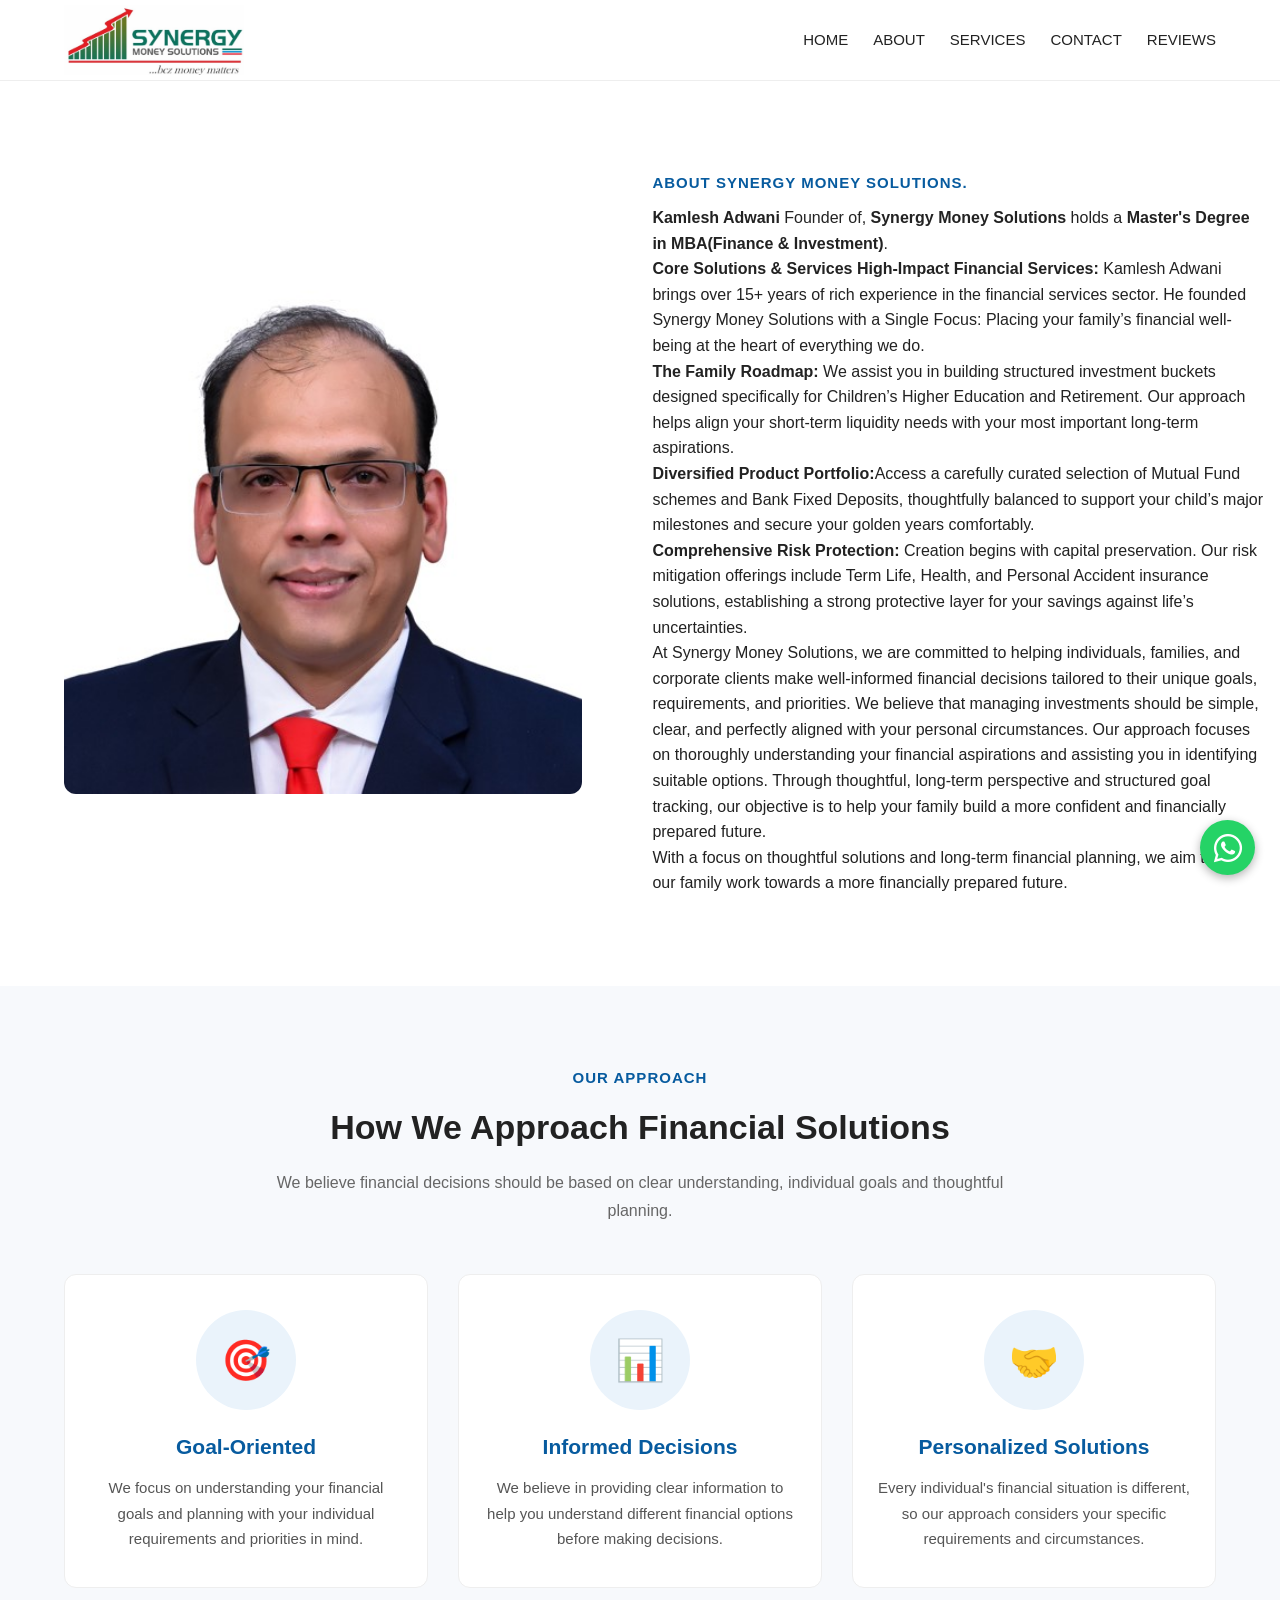
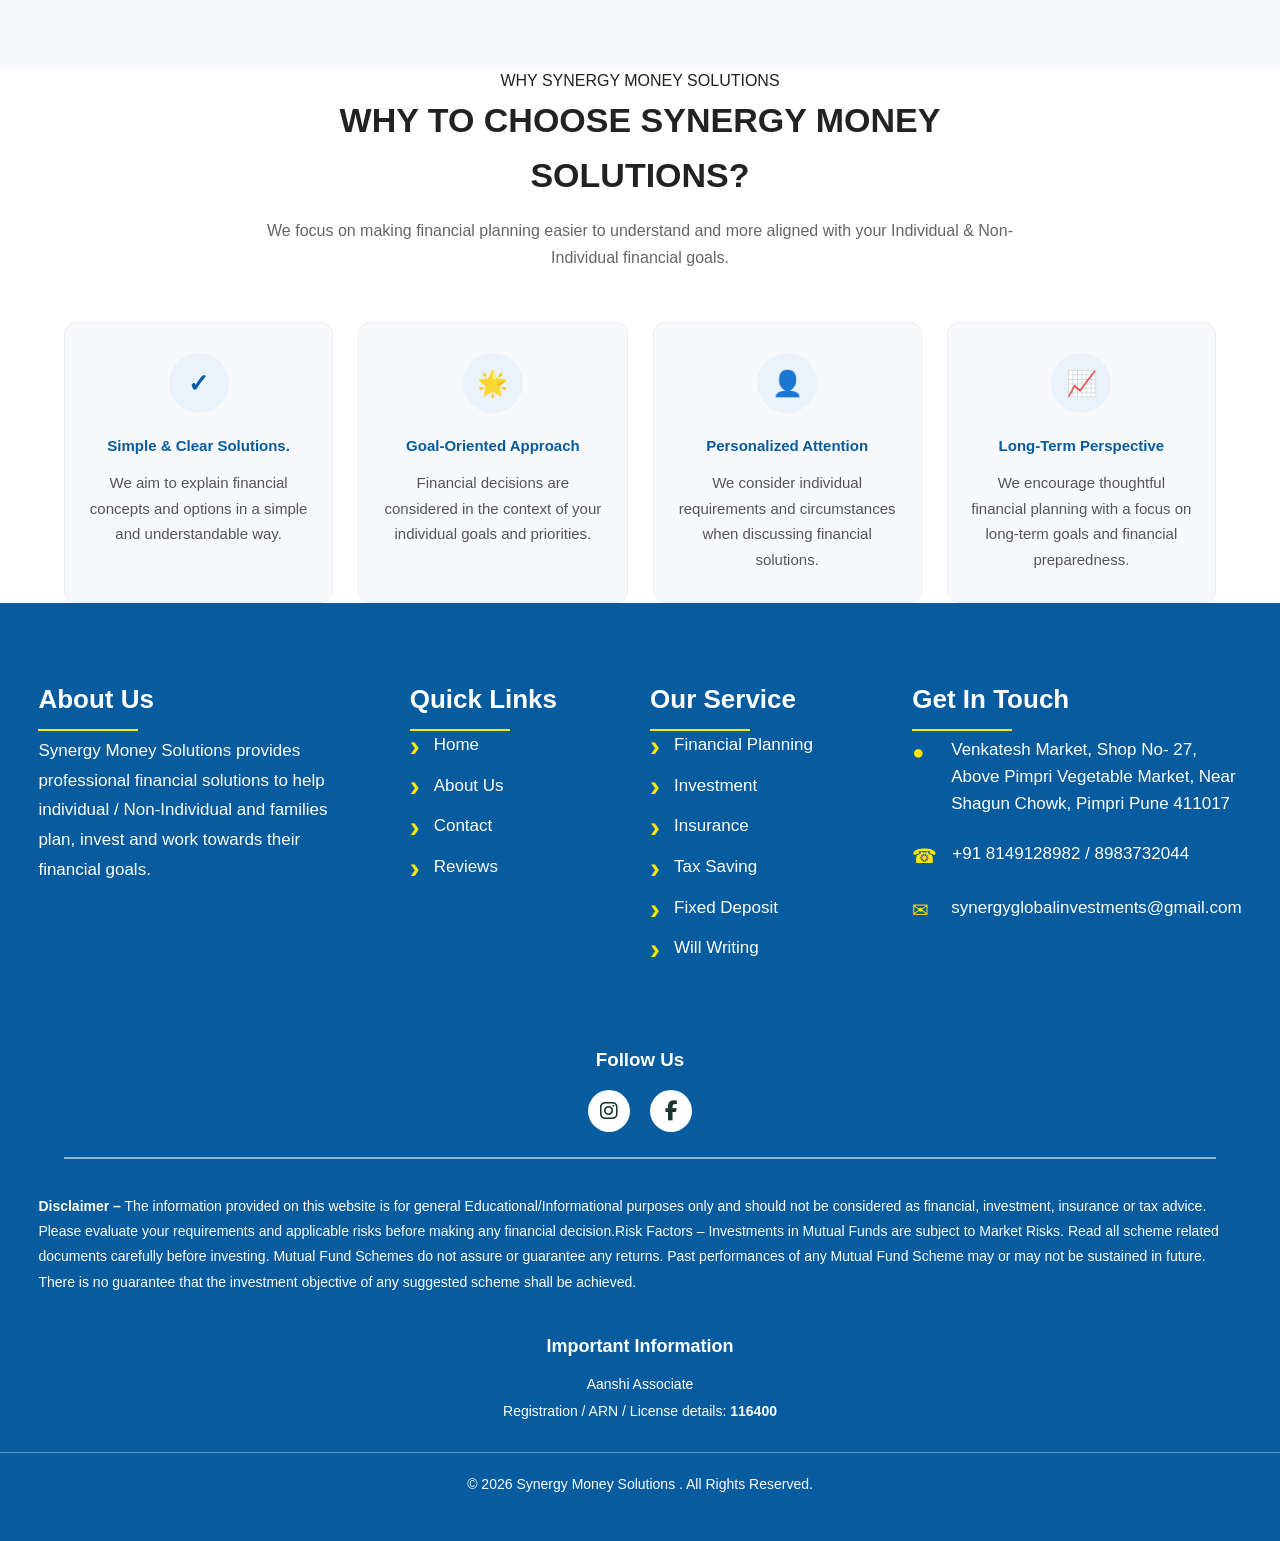
==== about.html @ c915c252 "Initial project upload" ====
<!DOCTYPE html>
<html lang="en">
<head>
    <meta charset="UTF-8">
    <meta name="viewport" content="width=device-width, initial-scale=1.0">
    <title>About Us| Synergy Money Solutions</title>
    <link rel="stylesheet" href="https://cdnjs.cloudflare.com/ajax/libs/font-awesome/6.5.2/css/all.min.css">
    <link rel="stylesheet" href="CSS/style.css">
</head>
<body>
     <!-- Shared Navbar -->
    <div id="navbar-container"></div>
    <main>
        <!-- About Synergy Money Solutions -->
         <section class="about-company">
            <div class="container about-company-container">
            <!--Left:circular image-->
                <div  class="about-company-image">
                    <img src="images/Kamlesh Adwani Photo.jpeg" alt="AboutAanshiAssociate">
                </div>
                <!--Right:content-->
                <div class="about-company-content">
                    <p class="section-label">
                        ABOUT SYNERGY MONEY SOLUTIONS.
                    </p>

                    <p>
                        <strong>Kamlesh Adwani</strong> Founder of, <strong>Synergy Money Solutions</strong> holds a <strong>Master's Degree in MBA(Finance & Investment)</strong>.<br>
                        <strong>Core Solutions & Services High-Impact Financial Services: </strong>Kamlesh Adwani brings over 15+ years of rich experience in the financial services sector.
                        He founded Synergy Money Solutions with a Single Focus: Placing your family’s financial well-being at the heart of everything we do.<br>
                        <strong>The Family Roadmap:</strong> We assist you in building structured investment buckets designed specifically for Children’s Higher Education and Retirement. Our approach helps align your short-term liquidity needs with your most important long-term aspirations.<br>
                        <strong> Diversified Product Portfolio:</strong>Access a carefully curated selection of Mutual Fund schemes and Bank Fixed Deposits, thoughtfully balanced to support your child’s major milestones and secure your golden years comfortably.<br>
                        <strong>Comprehensive Risk Protection:</strong> Creation begins with capital preservation. Our risk mitigation offerings include Term Life, Health, and Personal Accident insurance solutions, establishing a strong protective layer for your savings against life’s uncertainties.
                        <p>At Synergy Money Solutions, we are committed to helping individuals, families, and corporate clients make well-informed financial decisions tailored to their unique goals, requirements, and priorities.

                         We believe that managing investments should be simple, clear, and perfectly aligned with your personal circumstances. Our approach focuses on thoroughly understanding your financial aspirations and assisting you in identifying suitable options.

                         Through thoughtful, long-term perspective and structured goal tracking, our objective is to help your family build a more confident and financially prepared future.
                        </p>
                    <p>
                        With a focus on thoughtful solutions and long-term
                        financial planning, we aim to help our family work
                        towards a more financially prepared future.
                    </p>
                </div>
            </div>
         </section>
         <!--=========================Our Approach=====================-->
         <section class="our-approach">
            <div class="container">
                <div class="approach-heading">
                    <p class="section-label">
                     OUR APPROACH
                    </p>
                    <h2>How We Approach Financial Solutions</h2>
                    <p> We believe financial decisions should be based on
                        clear understanding, individual goals and thoughtful
                        planning.
                    </p>
                </div>
                <div class="approach-grid">
                    <!--Card 1-->
                    <div class="approach-card">
                        <div class="approach-icon">
                            🎯
                        </div>
                        <h3>
                            Goal-Oriented
                        </h3>
                        <p>
                            We focus on understanding your financial goals
                            and planning with your individual requirements
                            and priorities in mind.
                        </p>
                    </div>
                    <!--CARD 2-->
                    <div class="approach-card">
                        <div class="approach-icon">
                          📊  
                        </div>
                        <h3>Informed Decisions</h3>
                        <p>
                            We believe in providing clear information to
                            help you understand different financial options
                            before making decisions.
                        </p>
                    </div>
                    <!--Card 3-->
                    <div class="approach-card">
                        <div class="approach-icon">
                            🤝
                        </div>
                        <h3>
                            Personalized Solutions
                        </h3>
                        <p>
                            Every individual's financial situation is
                            different, so our approach considers your
                            specific requirements and circumstances.
                        </p>
                    </div>
                </div>
            </div>
         </section>
         <!--=======================Why Choose Aanshi Associate===============================-->
         <section class="Why-choose">
            <div class="container">
                <div class="why-choose-heading">
                    <p class="section-label">
                        WHY SYNERGY MONEY SOLUTIONS
                    </p>
                    <h2>
                        WHY TO CHOOSE SYNERGY MONEY SOLUTIONS?
                    </h2>
                    <p>
                        We focus on making financial planning easier to
                        understand and more aligned with your Individual & Non-Individual
                        financial goals. 
                    </p>
                </div>
                <div class="why-choose-grid">
                    <!--CARD 1-->
                    <div class="why-choose-card">
                        <div class="why-choose-icon">
                            ✓
                        </div>
                        <h3>
                            Simple & Clear Solutions.
                        </h3>
                        <p>
                             We aim to explain financial concepts and options
                            in a simple and understandable way.
                        </p>
                    </div>
                    <!--CARD 2-->
                    <div class="why-choose-card">
                        <div class="why-choose-icon">
                             🌟
                        </div>
                        <h3>
                            Goal-Oriented Approach
                        </h3>
                        <p>
                            Financial  decisions are considered in the context
                            of your individual goals and priorities.
                        </p>
                    </div>
                    <!--CARD 3-->
                    <div class="why-choose-card">
                        <div class="why-choose-icon">
                             👤
                        </div>
                        <h3>
                            Personalized Attention
                        </h3>
                        <p>
                            We consider individual requirements and
                            circumstances when discussing financial solutions.
                        </p>
                    </div>
                    <!--CARD 4-->
                    <div class="why-choose-card">
                        <div class="why-choose-icon">
                            📈
                        </div>
                        <h3>
                            Long-Term Perspective
                        </h3>
                        <p>
                             We encourage thoughtful financial planning with
                            a focus on long-term goals and financial
                            preparedness.
                        </p>
                    </div>
                </div>
            </div>
         </section>
    </main>
    <div id="footer-container"></div>
    <script src="js/script.js"></script>
</body>
</html>
---- CSS/style.css ----
*{
    margin:0;
    padding: 0;
    box-sizing:border-box;
}


html {
    scroll-behavior: smooth;
}

body {
    font-family: Arial, Helvetica, sans-serif;
    color: #222;
    background:#ffffff;
    line-height: 1.6;
    overflow-x:hidden;
}

a {
    text-decoration:none;
    color:inherit;
}

img {
    max-width: 100%;
    height:auto;
    display: block;
} 


/*=======================================
Container
=========================================*/


.container {
    width:90%;
    max-width: 1200px;
    margin:auto;
}

/*=======================================
Header/Navbar
=========================================*/

.header {
    background: #ffffff;
    border-bottom:1px solid #eeeeee;
    position:sticky;
    top:0;
    z-index: 1000;
}

.navbar {
    min-height:80px;
    display:flex;
    align-items:center;
    justify-content: space-between;
}

.logo {
    display:flex;
    align-items:center;
    flex-shrink:0;
}

.logo img{
    width:180px;
    max-width:180px;
    height:auto;
    object-fit:contain;
    display:block;
}

.nav-menu {
    display:flex;
    align-items:center;
    gap: 25px;
    
}

.nav-menu > a, .service-link{
    font-size: 15px;
    font-weight: 500;

}

/* Services-Link*/

.nav-dropdown{
    position:relative;
}

.service-link{
    display:block;
}

/*Dropdown box */

.dropdown-menu{
    position:absolute;
    top:100%;
    left:0;

    min-width:230px;

    background:#ffffff;
    border-radius:8px;
    box-shadow:0 8px 25px rgba(0,0,0,0.12);
    padding:10px 0;
    display:none;
    z-index:1000;
}

/* Dropdown links*/

.dropdown-menu a {
    display:block;
    padding:12px 18px;
    color:#333;
    text-decoration:none;
    font-size:14px;
    white-space: nowrap;
}

/* Hover*/

.dropdown-menu a:hover{
    background:#f1f6ff;
    color:#1557c0;
}

/*Show Dropdown*/

.nav-dropdown:hover .dropdown-menu{
    display:block;
}

.menu-toggle {
    display: none;
    border: none;
    background: none;
    font-size: 28px;
    cursor: pointer;
}  

.nav-button {
    padding: 11px 18px;
    border-radius:6px;
    background:none;
    font-size: 28px;
    cursor: pointer;
} 


/*=======================================
Buttons
=========================================*/

.btn {
    display:inline-block;
    padding: 13px 22px;
    border-radius:6px;
    font-weight:600;
    transition:0.3s ease;
}

.btn-primary {
    border:2px solid #fbfbfb;
    background:#1d4ed8;
    color:white;
}
.btn-primary:hover{
    opacity:0.9;
}

.btn-secondary {
    border:2px solid #1d4ed8;
    color:#1d4ed8;
    background:white;
}

.btn-secondary:hover {
    opacity:0.9;
}

/*=======================================
Home Page - Hero
=========================================*/

.hero{
    

    position :relative;
    min-height: 650px;
    display:flex;
    align-items:center;
    padding:35px 0;
    
    background-size: 100% 100%;
    background-position:center ;
    background-repeat:no-repeat;
    background-image:url("../images/Insurancebgimage.png");
    transition:background-image 1s ease-in-out;
}

.hero::before {
    content:"";
    position:absolute;
    inset:0;
    background:rgba(255,255,255,0.15);
}




.hero-content {
    z-index:2;
    position :relative;
    width:90%;
    max-width:1200px;
    margin:0 auto;
    display:flex;
    align-items:center;
    justify-content:center;    
}



.hero h1 {
    font-size: clamp(32px, 8vw, 52px);
    line-height: 1.2;
    color: #000711;
    margin: 0 0 20px;
    width: 100%;
    max-width: 100%;
    overflow-wrap: break-word;
}


.hero-description {
    font-size:20px;
    color:#00060e;
    max-width: 550px;
    line-height:1.5;
    margin-top: 60px;
    margin-bottom:250px;
    font-family: 'Franklin Gothic Medium', 'Arial Narrow', Arial, sans-serif;
}

.hero-buttons {
    display:flex;
    gap: 15px;
    flex-wrap:wrap; 
    
}

.hero-slider {
    flex:1;
    position:relative;
    height:430px;
    overflow: hidden;
    border-radius:20px;
}

.slide {
    position: absolute;
    width:100%;
    height:100%;
    opacity: 0;
    transition: opacity 1s ease-in-out;
}

.slide.active{
    opacity:1;
}

.slide img{
    width:100%;
    height:100%;
    object-fit:cover;
    display:block;
}
/*=======================================
Hero-Image
=========================================*/

.hero-image {
    display:flex;
    justify-content: center;
}

.image-placeholder{
    width: 100%;
    max-width:500px;
    height:400px;

    display:flex;
    align-items:center;
    justify-content:center;

    background:#e8edf5;
    border-radius:12px;

    font-size:20px;
    color:#555;
}


/*=======================================
Services
=========================================*/

.services-preview {
    padding:70px 0;
}

.section-heading {
    text-align:center;
    margin-bottom:50px;
    background-color: #cfd6ef;
}

.section-heading p{
    font-size:14px;
    font-weight:700;
    letter-spacing: 1px;
}

.section-heading h2{
    font-size: clamp(28px,4vw,42px);
    margin:10px 0;
}

.section-heading span{
    color:#666;
}

.services-grid{
    display:grid;
    grid-template-columns:repeat(3,1fr);
    gap:25px;
}

.service-card{
    padding:30px;
    border:1px solid #eeeeee;
    border-radius:10px;
    background:white;
}

.service-icon{
    font-size:30px;
    margin-bottom:15px;
}

.service-card h3{
    margin-bottom:12px;
    font-size:21px;
}

.service-card p{
    color:#666;
}

/* =========================================
   MOBILE RESPONSIVE DESIGN
========================================= */

@media (max-width: 768px) {

    /* ===============================
       CONTAINER
    =============================== */

    .container {
        width: 92%;
        max-width: 100%;
    }

/* ===============================
       HEADER / NAVBAR
=============================== */
    .navbar {
        min-height: 70px;
        position: relative;
    }

    .logo img {
        width: 120px;
        height: auto;
    }

    .menu-toggle {
        display: block;
        font-size: 28px;
        color: #075b9f;
        padding: 5px;
    }

    .nav-menu {
        display: none;

        position: absolute;
        top: 70px;
        left: 0;
        width: 100%;

        flex-direction: column;
        align-items: stretch;
        gap: 0;

        background: #ffffff;
        border-top: 1px solid #eeeeee;
        box-shadow: 0 8px 20px rgba(0, 0, 0, 0.08);

        padding: 10px 0;
        z-index: 9999;
    }

    .nav-menu.active {
        display: flex;
    }

    .nav-menu > a {
        display: block;
        padding: 14px 20px;
        font-size: 15px;
    }


    /* ===============================
       SERVICES DROPDOWN
    =============================== */

    .nav-dropdown {
        width: 100%;
    }

    .nav-dropdown .service-link {
        display: block;
        padding: 14px 20px;
    }

    .dropdown-menu {
        position: static;

        width: 100%;
        min-width: 0;

        border-radius: 0;
        box-shadow: none;

        padding: 0;
        background: #f7f9fc;
    }

    .dropdown-menu a {
        padding: 12px 35px;
        font-size: 14px;
    }
/* ===============================
   MOBILE HERO
================================ */

.hero {
    min-height: auto;

    padding: 45px 0 0;

    background-image: url("../images/background2.png");

    /* Show the complete image width */
    background-size: 100% auto;

    background-position: center bottom;

    background-repeat: no-repeat;

    background-color: #ffffff;

    position: relative;

    overflow: hidden;
}


/* Remove the extra image layer */

.hero::before {
    display: none;
}


/* Hero content */

.hero-content {
    display: flex;

    flex-direction: column;

    align-items: center;

    justify-content: flex-start;

    gap: 0;

    position: relative;

    z-index: 2;

    padding-bottom: 295px;
}


/* Hero text */

.hero-text {
    width: 120%;

    text-align: center;

    position: relative;

    z-index: 2;
}


/* Heading */

.hero h1 {
    max-width: 83%;

    margin: 0 auto 20px;

    font-size: 31px;

    line-height: 1.15;

    color: #000711;
}


/* Description */

.hero-description {
    max-width: 90%;

    margin: 0 auto 25px;

    font-size: 17px;

    line-height: 1.5;

    color: #222;
}


/* Buttons */

.hero-buttons {
    display: flex;

    justify-content: center;

    align-items: center;

    gap: 15px;

    margin-top: 0;

    position: relative;

    z-index: 3;
}

 /* ===============================
     SERVICES
=============================== */

    .services-preview {
        padding: 50px 0;
    }

    .section-heading {
        margin-bottom: 35px;
    }

    .section-heading h2 {
        font-size: 30px;
    }

    .services-grid {
        grid-template-columns: 1fr;
        gap: 20px;
    }

    .service-card {
        padding: 25px;
        text-align: center;
    }


    /* ===============================
       CTA
    =============================== */

    .cta {
        padding: 50px 20px;
    }

    .cta h2 {
        font-size: 30px;
    }

}
/* =========================================
   CTA
========================================= */

.cta{
    padding:50px 20px;
    text-align:center;
    background: #f7f9fc;
}

.cta h2{
    font-size:clamp(28px,4vw,42px);
    margin-bottom:15px;
}

.cta p{
    margin-bottom: 25px;
    color:#666
}

/* =========================================
Footer
========================================= */

.footer{
    padding:25px 0;
    text-align:center;
    background:#111827;
    color:white;
}


/* =========================================
Tablet
========================================= */

@media (max-width:900){
    .hero-content{
        grid-template-columns:1fr;
        text-align:center;
    }
    .hero-description{
        margin-left:auto;
        margin-right:auto;

    }
}

/* ================================================= */
/*                    FOOTER                         */
/* ================================================= */

.footer {
    background: #075b9f;
    color: #ffffff;
    width: 100%;
}


/* ================================================= */
/*              TOP FOOTER CONTAINER                 */
/* ================================================= */

.footer-container {
    width: 94%;
    max-width: 1400px;

    margin: 0 auto;

    padding: 55px 0 40px;

    display: grid;

    grid-template-columns:
        1.45fr
        0.85fr
        0.95fr
        1.25fr;

    column-gap: 55px;

    align-items: start;
}


/* ================================================= */
/*                FOOTER COLUMNS                     */
/* ================================================= */

.footer-column {
    display: flex;

    flex-direction: column;

    align-items: flex-start;
}


/* ================================================= */
/*                FOOTER HEADINGS                    */
/* ================================================= */

.footer-column h2 {
    margin: 0;

    color: #ffffff;

    font-size: 26px;

    font-weight: 600;

    line-height: 1.3;
}


/* Yellow line */

.footer-title-line {
    width: 100px;

    height: 2px;

    background: #ffe500;

    margin-top: 12px;

    margin-bottom: 5px;
}


/* ================================================= */
/*                  ABOUT US                         */
/* ================================================= */

.about-column p {
    max-width: 430px;

    margin: 0;

    color: #ffffff;

    font-size: 17px;

    line-height: 1.75;
}


/* ================================================= */
/*                QUICK LINKS                        */
/* ================================================= */

.footer-column a {
    display: flex;

    align-items: center;

    color: #ffffff;

    text-decoration: none;

    font-size: 17px;

    line-height: 1.1;

    margin-bottom: 22px;

    transition: 0.25s ease;
}


.footer-column a span {
    color: #ffe500;

    font-size: 30px;

    font-weight: bold;

    line-height: 15px;

    margin-right: 14px;
}


.footer-column a:hover {
    color: #ffe500;

    transform: translateX(4px);
}


/* ================================================= */
/*                  CONTACT                          */
/* ================================================= */

.contact-column p {
    display: flex;

    align-items: flex-start;

    gap: 13px;

    margin: 0 0 22px;

    color: #ffffff;

    font-size: 17px;

    line-height: 1.6;
}


.contact-icon {
    color: #ffe500;

    font-size: 20px;

    min-width: 24px;
}


/* ================================================= */
/*                    DIVIDER                        */
/* ================================================= */

.footer-divider {
    width: 90%;

    max-width: 1560px;

    height: 2px;

    background: rgba(255, 255, 255, 0.55);

    margin: 0 auto;
}


/* ================================================= */
/*                  DISCLAIMER                       */
/* ================================================= */

.footer-disclaimer {
    width: 94%;

    max-width: 1400px;

    margin: 0 auto;

    padding: 35px 0 25px;
}


.footer-disclaimer p {
    margin: 0;

    color: #ffffff;

    font-size: 14px;

    line-height: 1.8;

    text-align: left;
}


/* ================================================= */
/*             IMPORTANT INFORMATION                 */
/* ================================================= */

.footer-regulatory {
    text-align: center;

    padding: 12px 20px 25px;
}


.footer-regulatory h3 {
    margin: 0 0 12px;

    font-size: 18px;

    color: #ffffff;
}


.footer-regulatory p {
    margin: 5px 0;

    font-size: 14px;

    line-height: 1.6;

    color: #ffffff;
}




/* =========================================
   FOOTER - LEFT ALIGN ABOUT & CONTACT
========================================= */

.about-column {
    text-align: left;
}

.about-column p {
    text-align: left;
}


.contact-column {
    text-align: left;
}

.contact-column p {
    text-align: left;
}


/* Keep contact icon and text aligned */

.contact-column p {
    display: flex;
    align-items: flex-start;
    gap: 15px;
}

.contact-column .contact-icon {
    flex-shrink: 0;
}

/* ================================================= */
/*                  COPYRIGHT                        */
/* ================================================= */

.footer-bottom {
    border-top: 1px solid rgba(255, 255, 255, 0.35);

    text-align: center;

    padding: 20px 10px;
}


.footer-bottom p {
    margin: 0;

    color: #ffffff;

    font-size: 14px;
}


/* ================================================= */
/*                    TABLET                         */
/* ================================================= */

@media (max-width: 900px) {

    .footer-container {

        grid-template-columns: 1fr 1fr;

        row-gap: 45px;

        column-gap: 40px;

    }

}


/* ================================================= */
/*                    MOBILE                         */
/* ================================================= */

@media (max-width: 600px) {

    .footer-container {

        grid-template-columns: 1fr;

        row-gap: 40px;

        text-align: center;

    }


    .footer-column {

        align-items: center;

        text-align: center;

    }


    .footer-title-line {

        margin-left: auto;

        margin-right: auto;

    }


    .about-column p {

        max-width: 100%;

        text-align: center;

    }


    .contact-column p {

        justify-content: center;

        text-align: left;

    }


    .footer-disclaimer p {

        text-align: center;

    }


    .footer-links {

        line-height: 2;

    }

}

/* =================================================
                    Insurance page                         
================================================= */

.insurance-header{
    text-align:center;
    padding:5px 20px 40px;
    background:#f5f8fc;
}

.insurance-header h1{
    margin:0 0 10px;
    font-size: 42px;
    font-weight:600;
    color:#075b9f;
}

.insurance-header p{
    margin:0;
    font-size:18px;
    color:#555;
}



/* ================================================= */
/*                    What is Insurance                         */
/* ================================================= */
.insurance-intro{
    padding:80px 0;
    background:#ffffff;
}

.insurance-intro-container{
    display:grid;
    grid-template-columns:45% 55%;
    align-items:center;
    gap: 60px;
}


/*image*/

.insurance-image{
    width:100%;
}

.insurance-image img{
    width:100%;
    height:400px;
    object-fit:cover;
    border-radius: 12px;
    display:block;
}

/* CONTENT */
.insurance-content{
    padding-right:30px;
}

.insurance-content .section-label{

    margin:0 0 10px;
    color:#075b9f;
    font-size:16px;
    font-weight:600;
    text-transform:uppercase;
    letter-spacing: 1px;
}
.insurance-content h2{
    margin: 0 0 20px;
    font-size:34px;
    color:#222;
}

.insurance-content p {
    margin:0 0 18px;
    color:#555;
    font-size:16px;
    line-height:1.8;
}

/* =========================================
   MOBILE
========================================= */
@media (max-width:768px){
    .insurance-header{
        padding:45px 20px 30px;
    }
    .insurance-header h1 {
        font-size:32px;
    }
    .insurance-header p{
        font-size:16px;
    }
    .insurance-intro{
        padding:50px 20px;
    }
    .insurance-intro-container{
        grid-template-columns:1fr;
        gap:35px;
    }
    .insurance-intro-container{
        grid-template-columns:1fr;
        gap:35px;
    }
    .insurance-image img{
        height:280px;
    }
    .insurance-content {
        padding-right:0;
    }
    .insurance-content h2{
        font-size:28px;
    }
}

/* =========================================
   Types of Insurance
========================================= */
.insurance-type{
    padding:80px 0;
    background:#f7f9fc;
}

.insurance-section-heading{
    text-align:center;
    max-width:750px;
    margin:0 auto 50px;
}

.insurance-section-heading .section-label{
    margin-bottom:10px;
    color:#075b9f;
    font-size:15px;
    font-weight:600;
    text-transform:uppercase;
    letter-spacing: 1px;
}

.insurance-section-heading h2 {
    margin:0 0 15px;
    font-size:34px;
    color:#222;
}

.insurance-section-heading > p:last-child{
    margin:0;
    color:#666;
    font-size:16px;
    line-height:1.7;
}
/* =========================================
  Insurance Cards
========================================= */

.insurance-types-grid{
    display:grid;
    grid-template-columns:repeat(3, 1fr);
    gap:30px;
}

.insurance-type-card{
    background:#ffffff;
    border-radius:12px;
    overflow: hidden;
    box-shadow:0 5px 20px rgbs(0,0,0,0.08);
    transition: transform 0.3s ease,
                box-shadow 0.3s ease;                                      
}

.insurance-type-card:hover{
    transform:translateY(-6px);
    box-shadow:0 10px 25px rgba(0,0,0,0.12);
}

/* =========================================
   Card Image
========================================= */
.insurance-type-image{
    width: 100%;
    height: 210px;
}

.insurance-type-image img{
    width:100%;
    height:100%;
    object-fit: cover;
    display:block;
}

/* =========================================
   Card-Content
========================================= */
.insurance-type-content{
    padding:25px;
}

.insurance-type-content h3{
    margin: 0 0 12px;
    color:#075b9f;
    font: size 23px;
}

.insurance-type-content p{
    margin: 0 0 20px;
    color:#075b9f;
    font-size:15px;
    line-height:1.7;
}

.insurance-learn-more{
    color:#075b9f;
    text-decoration:none;
    font-size:15px;
    font-weight:600;
}

.insurance-learn-more:hover{
    color:#043f70;
}

/* =========================================
   Tablet
========================================= */

@media (max-width: 900px){
    .insurance-types-grid{
        grid-template-columns:1fr 1fr;
    }
}

/* =========================================
   Mobile
========================================= */
@media(max-width:600px){
    .insurance-types{
        padding:60px 20px;
    }
    .insurance-section-heading h2 {
    font-size: 28px;
    }
    .insurance-types-grid{
        grid-template-columns:1fr;
        gap: 25px;
    }
}

/* =========================================
   WHY CONSIDER INSURANCE
========================================= */
.why-insurance{
    padding:80px 0;
    background:#ffffff;
}

.why-insurance-heading{
    text-align:center;
    max-width:750px;
    margin:0 auto 50px;
}

.why-insurance-heading .section-label {
    margin: 0 0 10px;
    color:#075b9f;
    font-size:15px;
    font-weight:600;
    text-transform:uppercase;
    letter-spacing:1px;
}

.why-insurance-heading h2 {
    margin:0 0 15px;
    font-size:34px;
    color:#222;
}

.why-insurance-heading > p:last-child{
    margin:0;
    color:#666;
    font-size:16px;
    line-height:1.7;
}

/* =========================================
   WHY CARDS
========================================= */

.why-insurance-grid{
    display:grid;
    grid-template-columns:repeat(4,1fr);
    gap:25px;
}

.why-insurance-card{
    padding:30px 25px;
    text-align:center;
    background:#f7f9fc;
    border-radius:12px;
    border:1px sold #eeeeee;
    transition:transform 0.3s ease,
                box-shadow 0.3s ease;
}

.why-insurance-card:hover{
    transform:translate(-5px);
    box-shadow: 0 8px 20px rgba(0,0,0,0.08);
}

/* =========================================
   ICON
========================================= */
.why-icon{
    width:60px;
    height:60px;
    margin:0 auto 20px;

    display:flex;
    align-items:center;
    justify-content: center;

    background:#eaf3fb;
    border-radius:50%;
    font-size:28px;
}

/* =========================================
   Content
========================================= */
.why-insurance-card h3{
    margin:0 0 12px;
    color:#075b9f;
    font-size:20px;
}

.why-insurance-card p{
    margin:0 0 12px;
    color:#075b9f;
    font-size:15px;
    line-height:1.7;
}

/* =========================================
   Tablet
========================================= */
@media (max-width:900px){
    .why-insurance-grid{
        grid-template-columns:1fr 1fr;
    }
}

/* =========================================
   mobile
========================================= */
@media (max-width:600px){
    .why-insurance {
        padding:60px 20px;
    }
    .why-insurance-heading h2{
        font-size:28px;
    }
    .why- insurance-grid{
        grid-template-columns: 1fr;
        gap:20px;
    }
}

/* =========================================
   INSURANCE CTA
========================================= */
.insurance-cta{
    padding: 10px 30px;
    background:#8ebee4;
}

.insurance-cta-container {
    text-align:center;
}

.insurance-cta-content {
    max-width:750px;
    margin:0 auto;
}

.insurance-cta-content h2{
    margin:0 0 15px;
    color:#000000;
    font-size:34px;
    font-weight:600;
}

.insurance-cta-content p{
    margin: 0 auto 30px;
    color:#0a0c0e;
    font-size:16px;
    line-height: 1.3;
}

/* Button*/

.insurance-cta-button{
    display:inline-block;
    padding:10px 20px;
    background:#ffffff;
    color:#075b9f;

    text-decoration:none;
    font-size:15px;
    font-weight:600;
    border-radius:4px;
    transition:03s ease;
}

.insurance-cta-button:hover{
    background:#f0f0f0;
    transform:translateY(-2px);
}

/* Mobile */
@media (max-width:600px){
    .insurance-cta{
        padding:55px 20px;
    }
    .insurance-cta-content h2{
        font-size:28px;
    }
    .insurance-cta-content p{
        font-size: 15px;
    }
}

/*=================================================
Investment Header
===================================================*/
.investment-header{
    text-align:center;
    padding: 60px 20px 40px;
    background:#f5f8fc;
}

.investment-header h1{
    margin:0 0 10px;
    font-size:42px;
    font-weight:600;
    color:#075b9f;
}

.investment-header p{
    margin:0;
    font-size:18px;
    color:#555;
}

/*=================================================
What is Investment
===================================================*/
.investment-intro{
    padding:80px 0;
    background:#ffffff;
}
.investment-intro-container{
    display:grid;
    grid-template-columns:45% 55%;
    align-items:center;
    gap:60px;
}

/* Image*/
.investment-image{
    width:100%;
}
.investment-image img{
    width:100%;
    height:400px;
    object-fit:cover;
    border-radius:12px;
    display:block;
}

/*content*/
.investment-content{
    padding-right:30px;
}

.investment-content .section-label {
    margin:0 0 10px;
    color:#075b9f;
    font-size:16px;
    font-weight:600;
    text-transform:uppercase;
    letter-spacing:1px;
}

.investment-content h2{
    margin:0 0 20px;
    font-size:34px;
    color:#222;
}

.investment-content p{
    margin:0 0 20px;
    font-size:15px;
    color:#222
}

/*===========================================
Mobile
============================================*/
@media (max-width:768px){
    .investment-header{
        padding:45px 20px 30px;
    }
    .investment-header h1{
        font-size:32px;
    }
    .investment-header p{
        font-size:16px;
    }
    .investment-intro{
        padding:50px 20px;
    }
    .investment-intro-container{
        grid-template-columns:1fr;
        gap: 35;
    }
    .investment-image img{
        height:280px;
    }
    .investment-content{
        padding-right:0;
    }
    .investment-content h2{
        font-size:28px;
    }
}

/*====================================================
Types of Investment
======================================================*/

.investment-types{
    padding:80px 0;
    background:#f7f9fc;
}

.investment-section-heading{
    text-align:center;
    max-width:750px;
    margin:0 auto 50px;
}

.investment-section-heading .section-label{
    margin:0 0 10px;
    color:#075b9f;
    font-size:15px;
    font-weight:600;
    text-transform:uppercase;
    letter-spacing:1px;
}

.investment-section-heading h2{
    margin:0 0 15px;
    color:#666;
    font-size:16px;
    line-height:1.7;
}
.investment-section-heading > p:last-child{
    margin:0;
    color:#666;
    font-size:16px;
    line-height:1.7;
}

/*====================================================================
 Cards
=====================================================================*/

.investment-types-grid{
    display:grid;
    grid-template-columns:repeat(3,1fr);
    gap:30px;
}

.investment-type-card{
    background:#ffffff;
    border-radius:12px;
    overflow:hidden;
    box-shadow:0 5px 20px rgba(0,0,0,0.08);
    transition: transform 0.3s ease,
                box-shadow 0.3s ease;
}

.investment-type-card:hover{
    transform:translateY(-6px);
    box-shadow:0 10px 25px rgba(0,0,0,0.12);
}
/*===============================================
Card image
===============================================*/
.investment-type-image{
    width:100%;
    height:210px;
}
.investment-type-image img{
    width:100%;
    height:100%;
    object-fit:cover;
    display:block;
}
/*====================================================
Card content
=====================================================*/

.investment-type-content{
    padding:25px;
}
.investment-type-content h3{
    margin:0 0 12px;
    color:#075b9f;
    font-size:23px;
}
.investment-type-content p{
    margin:0 0 20px;
    color:#555;
    font-size:15px;
    line-height:1.7;
}
.investment-learn-more{
    color:#075b9f;
    text-decoration:none;
    font-size:15px;
    font-weight:600;
}
.investment-learn-more:hover{
    color:#043f70;
}

/*===================================================
Tablet
=====================================================*/
@media(max-width:900px){
    .investment-type-grid{
        grid-template-columns:1fr 1fr;
    }
}
/*========================================================
Mobile
========================================================*/
@media (max-width:600px){
    .investment-types{
        padding:60px 20px;
    }
    .investment-section-heading h2 {
        font-size:28px;
    }
    .investment-types-grid{
        grid-template-columns:1fr;
        gap:25px;
    }
}
/* =========================================
   FINANCIAL PLANNING HEADER
========================================= */
.financial-header .container{
    background:transparent;
    padding:0;
    margin:0 auto;
}
.financial-header {
    text-align:center;
    padding: 50px 20px 40px;
    background:#f5f8fc;
}
.financial-header h1{
    margin:0 0 10px;
    font-size:42px;
    font-weight:600;
    color:#075b9f;
}
.financial-header p{
    margin:0;
    font-size:18px;
   
}
/*================================================
What is Financial Planning
=================================================*/
.financial-intro{
    padding:80px 0;
    background:#ffffff;
}
.financial-intro-container{
    display:grid;
    grid-template-columns:45% 55%;
    align-items: center;
    gap:60px;
}
/* image*/
.financial-image{
    width:100%;
}
.financial-image img{
    width:100%;
    height:400px;
    object-fit:cover;
    border-radius:12px;
    display:block;
}

/* content*/
.financial-content{
    padding-right:30px;
}
.financial-coontent .section-label{
    margin:0 0 10px;
    color:#075b9f;
    font-size:16px;
    font-weight:600;
    text-transform:uppercase;
    letter-spacing:1px;
}
    
 .financial-content h2{
    margin : 0 0 20px;
    font-size:34px;
    color:#222
}
.financial-content p{
    margin:0 0 18px;
    color:#555;
    font: size 16px;
    line-height:1.8;
}
/* =========================================
  Mobile
========================================= */
@media (max-width:768px){
    .financial-header{
        padding:45px 20px 30px;
    }
    .financial-header h1{
        font-size:32px;
    }
    .financial-header p{
        font-size:16px;
    }
    .financial-intro{
        padding:50px 20px;
    }
    .financial-intro-container{
        grid-template-columns:1fr;
        gap:35px
    }
    .financial-image img{
        height:280px;
    }
    .financial-content{
        padding-right:0;
    }
    .financial.content h2{
        font-size:28px;
    }
}
/*====================================================
Tax Saving Header
======================================================*/

.tax-header {
    text-align:center;
    padding:60px 20px 40px;
    background:#f5f8fc;
}
.tax-header h1 {
    margin:0 0 10px;
    font-size:42px;
    font-weight:600;
    color:#075b9f;
}
.tax-header p{
    margin:0;
    font-size: 18px;
    color:#555;
}
/*=============================================
What is tax planning
===============================================*/

.tax-intro{
    padding:80px  0;
    background:#ffffff;
}
.tax-intro-container{
    display:grid;
    grid-template-columns:45% 55%;
    align-items:center;
    gap:60px;
}
/*Image*/
.tax-image{
    width:100%;
}

.tax-image img{
    width:100%;
    height:400px;
    object-fit:cover;
    border-radius:12px;
    display:block;
}
/*Content*/
.tax-content{
    padding-right:30px;
}
.tax-content .section-label{
    margin:0 0 10px;
    color:#075b9f;
    font-size:16px;
    font-weight:600;
    text-transform:uppercase;
    letter-spacing:1px;
}
.tax-content h2{
    margin:0 0 20px;
    font-size: 34px;
    color:#222;
}
.tax-content p{
    margin:0 0 18px;
    color:#555;
    font-size:16px;
    line-height:1.8;
}
/* =========================================
   MOBILE
========================================= */
@media(max-width:768px){
    .tax-header{
        padding:45px 20px 30px;
    }
    .tax-header h1{
        font-size:32px;
    }
    .tax-header p{
        font-size:16px;
    }
    .tax-intro{
        padding:50px 20px;
    }
    .tax-intro-container {
        grid-template-columns: 1fr;
        gap:35px;
    }
    .tax-image img{
        height:280px;
    }
    .tax-content{
        padding-right:0;
    }
    .tax-content h2{
        font-size:28px;
    }
}
/* =========================================
   ABOUT AANSHI ASSOCIATE
========================================= */
.about-company{
    padding:90px 0;
    background:#ffffff;
}

.about-company-container{
    display:grid;
    grid-template-columns:45% 55%;
    align-items:center;
    gap:70px;
}
/* =========================================
   CIRCULAR IMAGE
========================================= */
.about-company-image{
    /* display:flex;
    justify-content:center;
    align-items:center; */
    width:100%;
    max-width:420%;
    margin:0 auto;
}

.about-company-image img{
    width: 100%;
    height: auto;
    display: block;
    border-radius: 12px;
    object-fit: cover;
}
/* =========================================
   ABOUT content
========================================= */
.about-company-content{
    padding-right:20px;
}

.about-company-content .section-label {
    margin:0 0 10px;
    color:#075b9f;
    font-size:15px;
    font-weight:600;
    text-transform:uppercase;
    letter-spacing:1px;
}

.about-company-content h1{
    margin:0 0 18px;
    color:#000000;
    font-size: 16px;
    line-height:1.8;
}
/* =========================================
  mobile
========================================= */
@media (max-width:768px){
    .about-company{
        padding:60px 20px;
    }
    .about-company-container{
        grid-template-columns:1fr;
        gap:40px;
    }
    .about-company-image{
        width: 90%;
        margin-left: auto;
        margin-right: 50;
    }
    .about-company-image img{
        /* width:280px;
        height:280px; */
        width: 100%;
        max-width: 420px;
        margin: 0 auto;
    }
    .about-company-content{
        padding-right:0;
    }
    .about-company-content h1{
        font-size:30px;
    }
}
/* =========================================
   OUR APPROACH
========================================= */
.our-approach{
    padding:80px 0;
    background:#f7f9fc;
}
.approach-heading{
    max-width:750px;
    margin:0 auto 50px;
    text-align:center;
}
.approach-heading .section-label{
    margin:0 0 10px;
    color:#075b9f;
    font-size:15px;
    font-weight:600;
    text-transform:uppercase;
    letter-spacing:1px;
}
.approach-heading h2{
    margin:0 0 15px;
    font-size:34px;
    color:#222;
}
.approach-heading > p:last-child{
    margin:0;
    color:#666;
    font-size:16px;
    line-height:1.7;
}
/* Cards*/
.approach-grid{
    display: grid;
    grid-template-columns:repeat(3,1fr);
    gap:30px;
}
.approach-card{
    padding:35px 25px;
    text-align:center;
    background:#ffffff;
    border-radius:12px;
    border:1px solid #eeeeee;
    transition:transform 0.3s ease,
                box-shadow 0.3s ease;
}
.approach-card:hover{
    transform:translateY(-6px);
    box-shadow:0 10px 25px rgba(0,0,0,0.08);
}
/*ICON*/
.approach-icon{
    width:100px;
    height:100px;
    margin:0 auto 20px;
    display:flex;
    align-items:center;
    justify-content:center;
    background:#eaf3fb;
    border-radius:50%;

    font-size:40px;
}

.approach-card h3{
    margin:0 0 12px;
    color:#075b9f;
    font-size:21px;
}

.approach-card p{
    margin:0;
    color:#555;
    font-size:15px;
    line-height:1.7;
}
/* =========================================
   Mobile
========================================= */
@media (max-width:768px){
    .our-approach{
        padding:60px 20px;
    }
    .approach-heading h2{
        font-size:28px;
    }
    .approach-grid{
        grid-template-columns:1fr;
        gap:20px;
    }
}
/* =========================================
   WHY CHOOSE AANSHI ASSOCIATE
========================================= */
.why-choose {
    padding:80px 0;
    background:#ffffff;
}
.why-choose-heading{
    max-width:750px;
    margin:0 auto 50px;
    text-align:center;
}
.why-choose-heading.section-label{
    margin:0 0 10px;
    color:#075b9f;
    font-size:15px;
    font-weight:600;
    text-transform:uppercase;
    letter-spacing:1px;
}
.why-choose-heading h2{
    margin:0 0 15px;
    font-size:34px;
    color:#222;
}
.why-choose-heading > p:last-child{
    margin:0;
    color:#666;
    font-size:16px;
    line-height:1.7;
}
/* =========================================
  CARDS
========================================= */
.why-choose-grid{
    display:grid;
    grid-template-columns: repeat(4,1fr);
    gap:25px
}
.why-choose-card{
    padding:30px 22px;
    text-align:center;
    background:#f7f9fc;
    border-radius:12px;
    border:1px solid #eeeeee;
    
    transition:transform 0.3s ease,
              box-shadow 0.3s ease;
}
.why-choose-card:hover{
    transform:translateY(-6px);
    box-shadow:0 10px 25px rgba(0,0,0,0.08);
}
/* =========================================
  Icon
========================================= */
.why-choose-icon{
    width:60px;
    height:60px;
    margin:0 auto 20px;

    display:flex;
    align-items:center;
    justify-content:center;

    background:#eaf3fb;
    border-radius:50%;

    color:#075b9f;
    font-size:25px;
    font-weight:600;
}

.why-choose-card h3{
    margin:0 0 12px;
    color:#075b9f;
    font-size:15px;
    line-height:1.7;
}
.why-choose-card p{
    margin:0;
    color:#555;
    font-size:15px;
    line-height:1.7;

}

/* =========================================
  Tablet
========================================= */
@media (max-width:900px){
    .why-choose-grid{
        grid-template-columns:1fr 1fr;
    }
}
/* =========================================
   Mobile
========================================= */
@media (max-width:600px){
    .why-choose {
        padding: 60px 20px;
    }

    .why-choose-heading h2 {
        font-size: 28px;
    }

    .why-choose-grid {
        grid-template-columns: 1fr;
        gap: 20px;
    }
}

/*=====================================================
Health Insurance Header
======================================================*/
.health-header{
    text-align:center;
    padding:60px 20px 40px;
    background:#f5f8fc;
}

.health-header h1{
    margin:0 0 12px;
    font-size: 42px;
    font-weight:600;
    color:#075b9f;
}
.health-header p {
    margin:0;
    font-size:18px;
    color:#555;
}
/* =========================================
   HEALTH INSURANCE INTRO
========================================= */
.health-intro{
    padding: 80px 0;
    background:#ffffff;
}
.health-intro-content{
    max-width:900px;
    margin:0 auto;
    
}

.health-intro-content .section-label{
    margin:0 0 12px;
    color:#075b9f;
    font-size:15px;
    font-weight: 600;
    text-transform: uppercase;
    letter-spacing: 1px;
    text-align:center;
}
.health-intro-content h2 {
    margin: 0 0 45px;
    text-align:center;
    font-size: 42px;
    color: #222;
}
.healt-info{
    max-width:850px;
    margin :0 auto;
}
.health-info p{
    margin:0 0 28px;
    color:#555;
    font-size:18px;
    line-height:1.1;
    text-align: left;
}

.health-info strong {
    color: #075b9f;
    font-weight: 600;
}


/* =========================================
   MOBILE
========================================= */

@media (max-width: 768px) {

    
    .health-intro {
        padding: 60px 20px;
    }

    .health-intro-content h2 {
        font-size: 30px;
        margin-bottom:35px;
    }
     .health-info p {
        font-size: 16px;
        line-height: 1.7;
        margin-bottom: 22px;
    }
}
/* =========================================
   HEALTH INSURANCE BENEFITS
========================================= */

.health-benefits {
    padding: 80px 0;
    background: #f7f9fc;
}

.health-section-heading {
    max-width: 750px;
    margin: 0 auto 50px;
    text-align: center;
}
.health-section-heading .section-label{
    margin:0 0 10px;
    color:#075b9f;
    font-size:15px;
    font-weight:600;
    text-transform:uppercase;
    letter-spacing:1px;
}
.health-section-heading h2{
    margin:0 0 15px;
    font-size:34px;
    color:#222;
}
.health-section-heading > p:last-child{
    margin:0;
    color:#666;
    line-height:1.7;
    font-size:16px;
}

/*Cards*/
.health-benifits-grid{
    display:grid;
    grid-template-columns:repeat(3,1fr);
    gap:30px;
}
.health-benefit-card {
    padding: 35px 25px;
    text-align: center;
    background: #ffffff;
    border-radius: 12px;
    border: 1px solid #eeeeee;
    transition: transform 0.3s ease,
                box-shadow 0.3s ease;
}

.health-benefit-card:hover {
    transform: translateY(-6px);
    box-shadow: 0 10px 25px rgba(0, 0, 0, 0.08);
}


/* Icons */

.health-benefit-icon {
    width: 65px;
    height: 65px;
    margin: 0 auto 20px;

    display: flex;
    align-items: center;
    justify-content: center;

    background: #eaf3fb;
    border-radius: 50%;

    font-size: 28px;
}


.health-benefit-card h3 {
    margin: 0 0 12px;
    color: #075b9f;
    font-size: 21px;
}

.health-benefit-card p {
    margin: 0;
    color: #555;
    font-size: 15px;
    line-height: 1.7;
}


/* =========================================
   MOBILE
========================================= */

@media (max-width: 768px) {

    .health-benefits {
        padding: 60px 20px;
    }

    .health-section-heading h2 {
        font-size: 28px;
    }

    .health-benefits-grid {
        grid-template-columns: 1fr;
        gap: 20px;
    }

}

/*==============================================
Life insurance header
===============================================*/
.life-header{
    text-align:center;
    padding:60px 20px 40px;
    background:#f5f8fc;
}

.life-header h1{
    margin:0 0 12px;
    font-size:42px;
    font-weight:600;
    color:#075b9f;
}
.life-header p{
    margin:0;
    font-size:22px;
    font-weight:600 ;
    color:#555;
}
/*===============================================================
LIFE INSURANCE INTRO
===============================================================*/
.life-intro{
    padding:80px 0;
    background:#ffffff;
}

.life-intro-content{
    max-width:900px;
    margin:0 auto;
    text-align:center;
}
.life-intro-content .section-label {
    margin:0 0 12px;
    color:#075b9f;
    font-size: 15px;
    font-weight:600;
    text-transform:uppercase;
    letter-spacing:1px;
    text-align:center
}
.life-intro-content h2{
    margin:0 0 45px;
    font-size:42px;
    font-weight:600;
    color:#222;
    text-align:center;
}
.life-intro-content p:not(.section-label){
    margin:0 0 18px;
    color:#555;
    font-size:16px;
    line-height:1.8;
}

/*information*/
.life-info{
    max-width:850px;
    margin:0 auto;
}
.life-info p{
    margin:0 0 28px;
    color:#555;
    font-size:18px;
    line-height:1.1;
    text-align:left;
}
/*point Heading*/
.life-info strong{
    color:#075b9f;
    font-weight:600;
}
/* =========================================
   MOBILE
========================================= */
@media (max-width: 768px){
    .life-intro{
        padding:60px 20px;
    }
    .life-intro-content h2{
        font-size: 30px;
        margin-bottom:35px;
    }
    .life-info p{
        font-size:16px;
        line-height:1.1;
        margin-bottom:22px;
    }
}

/* =========================================
   LIFE INSURANCE BENEFITS
========================================= */

.life-benefits {
    padding: 80px 0;
    background: #f7f9fc;
}

.life-section-heading {
    max-width: 750px;
    margin: 0 auto 50px;
    text-align: center;
}

.life-section-heading .section-label {
    margin: 0 0 10px;
    color: #075b9f;
    font-size: 15px;
    font-weight: 600;
    text-transform: uppercase;
    letter-spacing: 1px;
}

.life-section-heading h2 {
    margin: 0 0 15px;
    font-size: 34px;
    color: #222;
}

.life-section-heading > p:last-child {
    margin: 0;
    color: #555;
    font-size: 16px;
    line-height: 1.7;
}


/* =========================================
   BENEFIT CARDS
========================================= */

.life-benefits-grid {
    display: grid;
    grid-template-columns:repeat(3, 1fr);
    gap: 30px;
}

.life-benefit-card {
   
    padding: 35px 25px;
    text-align: center;

    background: #ffffff;
    border-radius: 12px;
    border: 1px solid #eeeeee;
    transition: transform 0.3s ease,
                box-shadow 0.3s ease;
}

.life-benefit-card:hover {
    transform: translateY(-6px);
    box-shadow: 0 10px 25px rgba(0, 0, 0, 0.08);
}


/* =========================================
   ICON
========================================= */

.life-benefit-icon {
    width: 65px;
    height: 65px;

    margin: 0 auto 20px;

    display: flex;
    align-items: center;
    justify-content: center;

    background: #eaf3fb;
    border-radius: 50%;

    font-size: 28px;
}


/* =========================================
   CARD CONTENT
========================================= */

.life-benefit-card h3 {
    margin: 0 0 12px;

    color: #075b9f;
    font-size: 21px;
    font-weight: 600;
}

.life-benefit-card p {
    /* max-width: 1000px; */

    margin: 0;

    color: #555;
    font-size: 15px;
    line-height: 1.7;
}


/* =========================================
   MOBILE
========================================= */

@media (max-width: 768px) {

    .life-benefits {
        padding: 60px 20px;
    }

    .life-section-heading h2 {
        font-size: 28px;
    }

    .life-section-heading > p:last-child {
        font-size: 16px;
    }

    .life-benefit-card {
        min-height: 280px;
        padding: 40px 25px;
    }

    .life-benefit-icon {
        width: 80px;
        height: 80px;
        margin-bottom: 25px;
        font-size: 32px;
    }

    .life-benefit-card h3 {
        font-size: 25px;
    }

    .life-benefit-card p {
        font-size: 16px;
    }
    .life-beefit-grid{
        grid-template-columns:1fr;
        gap:20px;
    }

}
/* =========================================
   GENERAL INSURANCE HEADER
========================================= */
.general-header{
    text-align:center;
    padding:60px 20px,40px;
    background:#f5f8fc;
}
.general-header h1{
    margin:0 0 12px;
    font-size:42px;
    font-weight:600;
    color:#075b9f;
}
.general-header p{
    margin:0;
    font-size:18px;
    color:#555;
}

/* =========================================
   GENERAL INSURANCE Intro
========================================= */
.general-intro{
    padding:80px 0;
    background:#ffffff;
}
.general-intro-content{
    max-width:900px;
    margin:0 auto;
}

.general-intro-content .section-label{
    margin:0 0 12px;
    color:#075b9f;
    text-align:center;
    font-size:15px;
    font-weight:600;
    text-transform:uppercase;
    letter-spacing:1px;
}
.general-intro-content h2{
    margin:0 0 45px;
    text-align:center;
    font-size:42px;
    font-weight:600;
    color:#222;
}
/* Information*/
.general-info{
    max-width:850px;
    color:#555;
    font-size:18px;
    line-height:1.8;
    text-align:left;
}
/* Point heading*/
.general-info strong{
    color:#075b9f;
    font-weight:600;
    
}

/* =========================================
   Mobile
========================================= */
@media (max-width:768px){
    .general-intro{
        padding:60px 20px;
    }
    .general-intro-content h2{
        font-size:30px;
        margin-bottom:35px;
    }
    .general-info p{
        font-size:16px;
        line-height:1.7;
        margin-bottom:22px;
    }
}
/* =========================================
   GENERAL INSURANCE - KEY BENEFITS
========================================= */
.general-benefits{
    padding:80px 0;
    background:#f7f9fc;
}
/* section heading*/
.general-section-heading{
    max-width:850;
    margin:0 auto 50px;
    text-align:center;
}
.general-section-heading .section-label{
    margin:0 0 10px;
    color:#075b9f;
    font-size:15px;
    font-weight:600;
    text-transform:uppercase;
    letter-spacing: 1px;
}
.general-section-heading h2{
    margin:0 0 20px;
    font-size:44px;
    color:#222;
}
.general-section-heading > p:last-child{
    margin:0;
    color:#555;
    font-size:18px;
    line-height:1.7;
}
/* Benefit grid */
.general-benefit-card{
    width:100%;
    min-height:320px;

    padding:55px 50px;

    display: flex;
    flex-direction:column;
    align-items:center;
    justify-content: center;
    text-align:center;
    background:#ffffff;
    border-radius:18px;
    border:1px solid #eeeeee;
    box-shadow:0 8px 25px rgba(0,0,0,0.06);
    transition:transform 0.3s ease,
                box-shadow0.3s ease;
}

/* Hover effect*/
.general-benefit-card:hover{
    transform:translateY(-4px);
    box-shadow:matrix0 12px 30px rgba(0,0,0,0.10);
}
/*ICONS*/
.general-benefit-icon{
    width:105px;
    height:105px;

    margin:0 auto 35px;

    display:flex;
    align-items:center;
    justify-content:center;

    background:#eaf3fb;
    border-radius: 50%;
    font-size:40px;
}

/*Card Heading*/
.general-benefit-card h3{
    margin:0 0 20px;
    color:#075b9f;
    font-size:32px;
    font-weight:600;
}

/*Card Paragraph*/
.general-benefit-card p{
    max-width:1000px;
    margin:0;
    color:#555;
    font-size:18px;
    line-height:1.8;
}
/*====================================================
Mobile
====================================================*/
@media(max-width:768px){
    .general-benefits{
        padding:60px 20px;
    }
    .general-section-heading h2{
        font-size:32px;
    }
    .general-section-heading >p:last-child{
        font-size:16px;
    }
    .general-benefit-card{
        min-height:280px;
        padding:40px 25px;
    }
    .general-benefit-icon{
        width:80px;
        height:80px;
        margin-bottom:25px;
        font-size:32px;
    }
    .general-benefit-card h3{
        font-size:25px;
    }
    .general-benefit-card p{
        font-size:16px;
    }
}
/* =========================================
   GENERAL INSURANCE - TYPES
========================================= */

.general-types {
    padding: 80px 0;
    background: #ffffff;
}


/* Section Heading */

.general-types-heading {
    max-width: 850px;
    margin: 0 auto 50px;
    text-align: center;
}

.general-types-heading .section-label {
    margin: 0 0 10px;

    color: #075b9f;

    font-size: 15px;
    font-weight: 600;

    text-transform: uppercase;
    letter-spacing: 1px;
}

.general-types-heading h2 {
    margin: 0 0 20px;

    font-size: 44px;

    color: #222;
}

.general-types-heading > p:last-child {
    margin: 0;

    color: #555;

    font-size: 18px;
    line-height: 1.7;
}


/* =========================================
   2 × 2 GRID
========================================= */

.general-types-grid {
    display: grid;

    grid-template-columns: 1fr 1fr;

    gap: 25px;
}


/* Type Card */

.general-type-card {
    min-height: 250px;

    padding: 40px;

    display: flex;
    align-items: center;

    gap: 30px;

    background: #f7f9fc;

    border: 1px solid #eeeeee;

    border-radius: 16px;

    transition:
        transform 0.3s ease,
        box-shadow 0.3s ease;
}


/* Hover */

.general-type-card:hover {
    transform: translateY(-5px);

    box-shadow:
        0 10px 25px rgba(0, 0, 0, 0.08);
}


/* Icon */

.general-type-icon {
    min-width: 90px;
    width: 90px;
    height: 90px;

    display: flex;
    align-items: center;
    justify-content: center;

    background: #eaf3fb;

    border-radius: 50%;

    font-size: 38px;
}


/* Content */

.general-type-content h3 {
    margin: 0 0 12px;

    color: #075b9f;

    font-size: 24px;
}

.general-type-content p {
    margin: 0;

    color: #555;

    font-size: 16px;

    line-height: 1.7;
}


/* =========================================
   MOBILE
========================================= */

@media (max-width: 768px) {

    .general-types {
        padding: 60px 20px;
    }

    .general-types-heading h2 {
        font-size: 32px;
    }

    .general-types-heading > p:last-child {
        font-size: 16px;
    }

    .general-types-grid {
        grid-template-columns: 1fr;
        gap: 20px;
    }

    .general-type-card {
        min-height: auto;

        padding: 30px 25px;

        flex-direction: column;

        text-align: center;

        gap: 20px;
    }

    .general-type-icon {
        width: 80px;
        min-width: 80px;
        height: 80px;

        font-size: 32px;
    }

    .general-type-content h3 {
        font-size: 22px;
    }

    .general-type-content p {
        font-size: 15px;
    }
}

/*=========================================================
Fixed Deposit Types
==========================================================*/
.fd-types{
    padding:80px 0;
    background:#ffffff;
}
.fd-types-heading{
    max-width:850px;
    margin:0 auto 50px;
    text-align:center;
}
.fd-types-heading .section-label{
    margin:0 0 10px;
    color:#075b9f;
    font-size:15px;
    font-weight:600;
    text-transform:uppercase;
    letter-spacing:1px;
}
.fd-types-heading h2{
    margin:0 0 20px;
    font-size:44px;
    color:#222;
}
.fd-types-heading > p:last-child{
    margin:0;
    color:#555;
    font-size:18px;
    line-height:1.7;
}
/*Cards*/
.fd-types-grid{
    display:grid;
    grid-template-columns:1fr 1fr;
    gap:25px;
}
.fd-type-card{
    min-height:250px;
    padding:40px;
    display:flex;
    align-items:center;
    gap:30px;
    background:#f7f9fc;
    border:1px solid #eeeeee;
    border-radius:16px;
    transition:transform 0.3s ease,
                box-shadow 0.3s ease;
}
.fd-type-card:hover{
    transform:translateY(-5px);
    box-shadow:0 10px 25px rgba(0,0,0,0.08);
}
/*Icon*/
.fd-type-icon{
    min-width:90px;
    width:90px;
    height:90px;
    display:flex;
    align-items:center;
    justify-content:center;
    background:#eaf3fb;
    border-radius:50%;
    font-size:38px;
}

/*Content*/
.fd-type-content h3{
    margin:0 0 12px;

    color:#075b9f;
    font-size:24px;
}
.fd-type-content p {
    margin:0;

    color:#555;
    font-size:16px;
    line-height:1.7;
}
/*================================================
Mobile
================================================*/
@media (max-width:768px){
    .fd-types{
        padding:60px 20px;
    }
    .fd-types-heading h2{
        font-size:32px;
    }
    .fd-types-heading > p:last-child{
        font-size:16px;
    }
    .fd-types-grid{
        grid-template-columns:1fr;
        gap:20px;
    }
    .fd-type-card{
        min-height:auto;
        padding:30px 25px;
        flex-direction:column;
        text-align:center;

        gap:20px;
    }
    .fd-type-icon{
        width:80px;
        min-width:80px;
        height:80px;
        font-size:32px
    }
      .fd-type-content h3 {
        font-size: 22px;
    }

    .fd-type-content p {
        font-size: 15px;
    }
}
/*==============================================
Will Writting - intro
==============================================*/
.will-header {
    text-align: center;
    padding: 60px 20px 40px;
    background: #f5f8fc;
}

.will-header h1 {
    margin: 0 0 12px;
    font-size: 42px;
    font-weight: 600;
    color: #075b9f;
}

.will-header p {
    margin: 0;
    font-size: 18px;
    color: #555;
}

.will-intro{
    padding:80px 0;
    background:#ffffff;
}
.will-intro-content{
    max-width:850px;
    margin:0 auto;
    text-align:center;
}
.will-intro-content{
    max-width:850px;
    margin:0 auto;
    text-align:center;
}
.will-intro-content .section-label{
    margin:0 0 10px;
    color:#075b9f;
    font-size:15px;
    font-weight:600;
    text-transform:uppercase;
    letter-spacing:1px;
}
.will-intro-content h2 {
    margin:0 0 25px;
    font-size:34px;
    color:#222;
}
.will-intro-content p:not(.section-label){
    margin:0 0 18px;
    color:#555;
    font-size:16px;
    line-height:1.8;
}
/*========================================================
Mobile
========================================================*/
@media (maxx-width:768px){
    .will-header{
        padding:45px 20px 30px;
        
    }
    .will-header h1{
        font-size:32px;
    }
    .will-header p{
        font-size:16px;
    }
    .will-intro{
        padding:60px 20px;
    }
    .will-intro-content h2{
        font-size:28px;
    }
    .will-intro-content p:not(.section-label){
        font-size:16px;
        line-height:1.7;
    }
}


/* =========================================================
   CONTACT PAGE
========================================================= */

.contact-header {
    padding: 20px 0;
    text-align: center;
    background: #f7f9fc;
}

.contact-header .container {
    max-width: 800px;
}

.contact-header h1 {
    margin-bottom: 15px;
    color: #222;
    font-size: 42px;
}

.contact-header p:last-child {
    color: #666;
    font-size: 16px;
    line-height: 1.7;
}

.contact-section {
    padding: 80px 0;
    background: #ffffff;
}

.contact-container {
    display: grid;
    grid-template-columns: 1fr 1fr;
    gap: 40px;
    align-items: start;
}
.contact-info,.contact-form{
    min-width:0;
}
.google-form-container{
    width:100%;
}

.google-form-container iframe{
    display:block;
    width:100%;
    border:none;
}

.contact-info h2,
.contact-form-container h2 {
    margin-bottom: 18px;
    color: #222;
    font-size: 32px;
}

.contact-intro {
    margin-bottom: 35px;
    color: #666;
    font-size: 16px;
    line-height: 1.7;
}

.contact-item {
    display: flex;
    align-items: flex-start;
    gap: 18px;
    margin-bottom: 28px;
}

.contact-item .contact-icon {
    width: 50px;
    height: 50px;
    min-width: 50px;
    display: flex;
    align-items: center;
    justify-content: center;
    background: #eaf3fb;
    border-radius: 50%;
    font-size: 21px;
}

.contact-item h3 {
    margin-bottom: 6px;
    color: #075b9f;
    font-size: 18px;
}

.contact-item p {
    color: #555;
    font-size: 15px;
    line-height: 1.6;
}


/*==============================================
 Google Form mobile visibility
 =============================================== */
@media (max-width: 768px) {
    .contact-section {
        padding: 40px 0;
        overflow: visible;
    }

    .contact-container {
        display: grid;
        grid-template-columns: 1fr;
        width: 90%;
        gap: 30px;
    }

    .contact-info,
    .contact-form {
        display: block;
        width: 100%;
        min-width: 0;
    }

    .google-form-container {
        display: block;
        width: 100%;
        min-height: 800px;
        overflow: visible;
    }

    .google-form-container iframe {
        display: block;
        width: 100%;
        min-height: 800px;
        border: 0;
    }
}

/* Reviews Page Header */
.reviews-header {
    background: #f5f7fa;
    text-align: center;
    padding: 70px 20px;
}

.reviews-header h1 {
    font-size: 38px;
    color: #222;
    margin: 12px 0;
}

.reviews-header p {
    color: #555;
    line-height: 1.7;
}

/* Reviews Section */
.reviews-section {
    padding: 60px 0;
    background: #fff;
}

/*REVIEW CARD APPERANCE*/
.reviews-container {
    display: flex;
    flex-wrap: nowrap;
    gap: 25px;
    overflow-x: auto;
    overflow-y: hidden;
    scroll-behavior: auto;
    scroll-snap-type: none;
    padding: 10px 5px 25px;
}

/* Review Card */
.review-card {
    flex: 0 0 calc((100% - 50px) / 3);
    min-width: 300px;
    padding: 25px;
    background: #fff;
    border: 1px solid #e1e6ed;
    border-radius: 12px;
    box-shadow: 0 4px 18px rgba(0, 0, 0, 0.07);
    scroll-snap-align: start;
}

/* Client Profile */
.review-profile {
    display: flex;
    align-items: center;
    gap: 16px;
    margin-bottom: 20px;
}

.client-photo {
    width: 85px;
    height: 85px;
    flex-shrink: 0;
    border-radius: 50%;
    object-fit: cover;
}

.review-client-info h3 {
    font-size: 18px;
    color: #222;
    margin-bottom: 5px;
}

.client-designation,
.client-company {
    font-size: 14px;
    color: #666;
    margin: 4px 0;
}

/* Review Text */
.review-content {
    border-top: 1px solid #eee;
    padding-top: 18px;
}

.review-content p {
    color: #555;
    font-size: 15px;
    line-height: 1.8;
}

/* Tablet */
@media (max-width: 992px) {
    .review-card{
        flex-basis:46%;
    }
    .reviews-container {
        grid-template-columns: repeat(2, minmax(0, 1fr));
    }
}

@media (max-width: 768px) {

    .review-card {
        width: 85%;
        max-width: 350px;
        height: auto !important;
        min-height: 0;
        overflow: visible !important;
        box-sizing: border-box;
    }

    /* Client information section */
    .review-card .review-header {
        display: flex;
        flex-direction: column;
        align-items: center;
        width: 100%;
        box-sizing: border-box;
        text-align: center;
    }

    /* Client photo */
    .review-card .review-header img {
        width: 120px;
        height: 120px;
        object-fit: cover;
        flex-shrink: 0;
        margin-bottom: 15px;
    }

    /* Client details */
    .review-card .client-info {
        width: 100%;
        max-width: 100%;
        min-width: 0;
        box-sizing: border-box;
        text-align: center;
    }

    /* Client name */
    .review-card .client-info h3 {
        width: 100%;
        margin: 0 0 10px;
        white-space: normal;
    }

    /* Designation */
    .review-card .client-designation {
        display: block;
        width: 100%;
        max-width: 100%;
        box-sizing: border-box;
        white-space: normal !important;
        overflow: visible !important;
        overflow-wrap: break-word;
        word-break: normal;
        line-height: 1.1;
        text-align: left;
        font-size:5px; 
    }

    /* Company name */
    .review-card .client-company {
        display: block;
        width: 100%;
        max-width: 100%;
        box-sizing: border-box;
        white-space: normal !important;
        overflow: visible !important;
        overflow-wrap: break-word;
        word-break: normal;
        line-height: 1.5;
        text-align: center;
    }
}

/* Reviews carousel and arrows */
.reviews-carousel {
    position: relative;
    display: flex;
    align-items: center;
    gap: 12px;
}

.review-arrow {
    flex-shrink: 0;
    width: 42px;
    height: 42px;
    border: none;
    border-radius: 50%;
    background: #a88a55;
    color: white;
    font-size: 20px;
    cursor: pointer;
    z-index: 2;
}

.review-arrow:hover {
    background: #806638;
}

.reviews-container {
    flex: 1;
    min-width: 0;
}

@media (max-width: 600px) {
    .reviews-carousel {
        gap: 6px;
    }

    .review-arrow {
        width: 32px;
        height: 32px;
        font-size: 16px;
    }
}

.footer-social {
    text-align: center;
    margin: 25px auto;
}

.footer-social h3 {
    margin-bottom: 15px;
}

.footer-social .social-links {
    display: flex;
    justify-content: center;
    align-items: center;
    gap: 20px;
}

.footer-social .social-links a {
    display: flex;
    align-items: center;
    justify-content: center;
    width: 42px;
    height: 42px;
    border-radius: 50%;
    background: #ffffff;
    color: #18352f;
    font-size: 20px;
    text-decoration: none;
    transition: 0.3s ease;
}

.footer-social .social-links a:hover {
    background: #d4af37;
    color: #ffffff;
}

/*==============================================
Watsapp icon
==============================================*/
.whatsapp-float {
    position: fixed;
    width: 55px;
    height: 55px;
    bottom: 25px;
    right: 25px;
    background-color: #25D366;
    color: #ffffff;
    border-radius: 50%;
    display: flex;
    align-items: center;
    justify-content: center;
    font-size: 32px;
    text-decoration: none;
    box-shadow: 0 3px 10px rgba(0, 0, 0, 0.3);
    z-index: 9999;
    transition: transform 0.3s ease;
}

.whatsapp-float:hover {
    transform: scale(1.1);
}

@media (max-width: 768px) {
    .whatsapp-float {
        width: 48px;
        height: 48px;
        font-size: 28px;
        bottom: 18px;
        right: 18px;
    }
}

/*=====================================================
Google form
======================================================*/
.map-container {
    width: 90%;
    max-width: 1200px;
    margin: 40px auto;
    overflow: hidden;
    border-radius: 12px;
    box-shadow: 0 4px 15px rgba(0, 0, 0, 0.15);
}

.map-container iframe {
    display: block;
    width: 100%;
    height: 200px;
    border: 0;
}

@media (max-width: 768px) {
    .map-container iframe {
        height: 300px;
    }
}
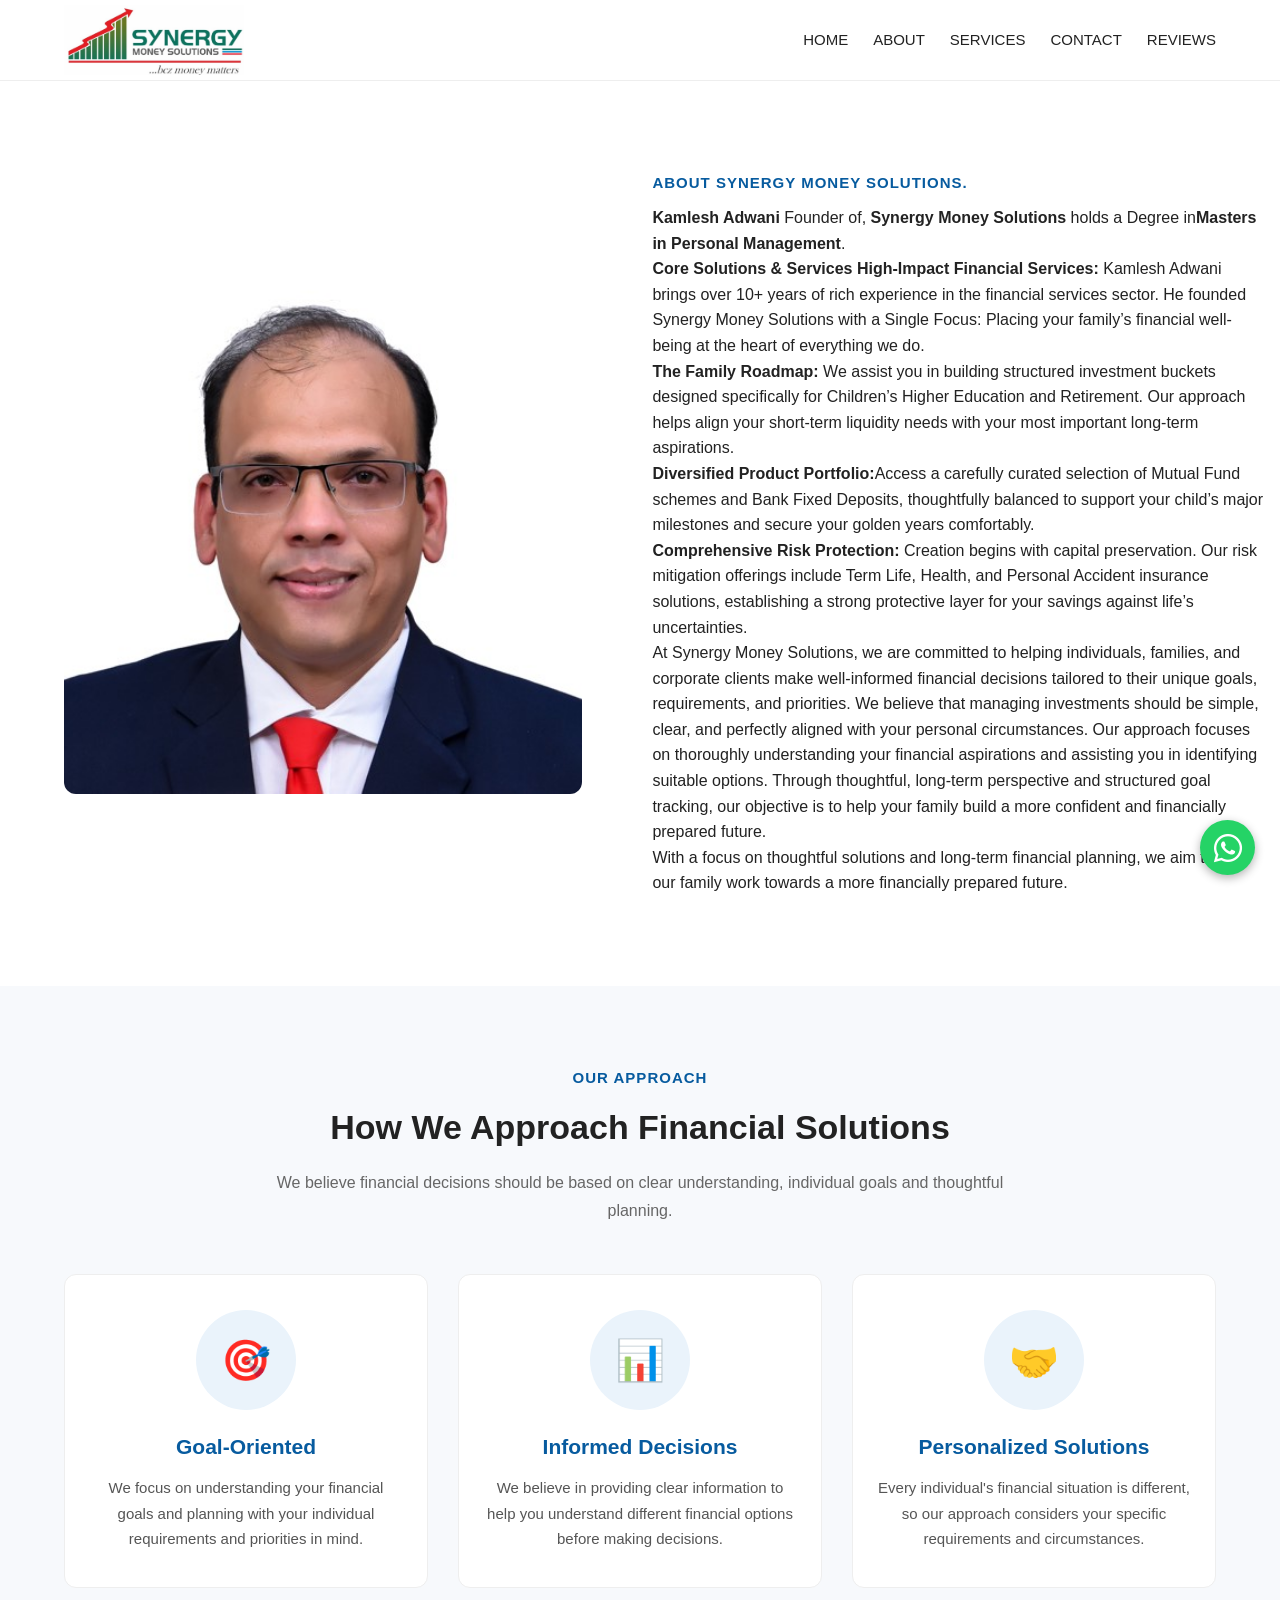
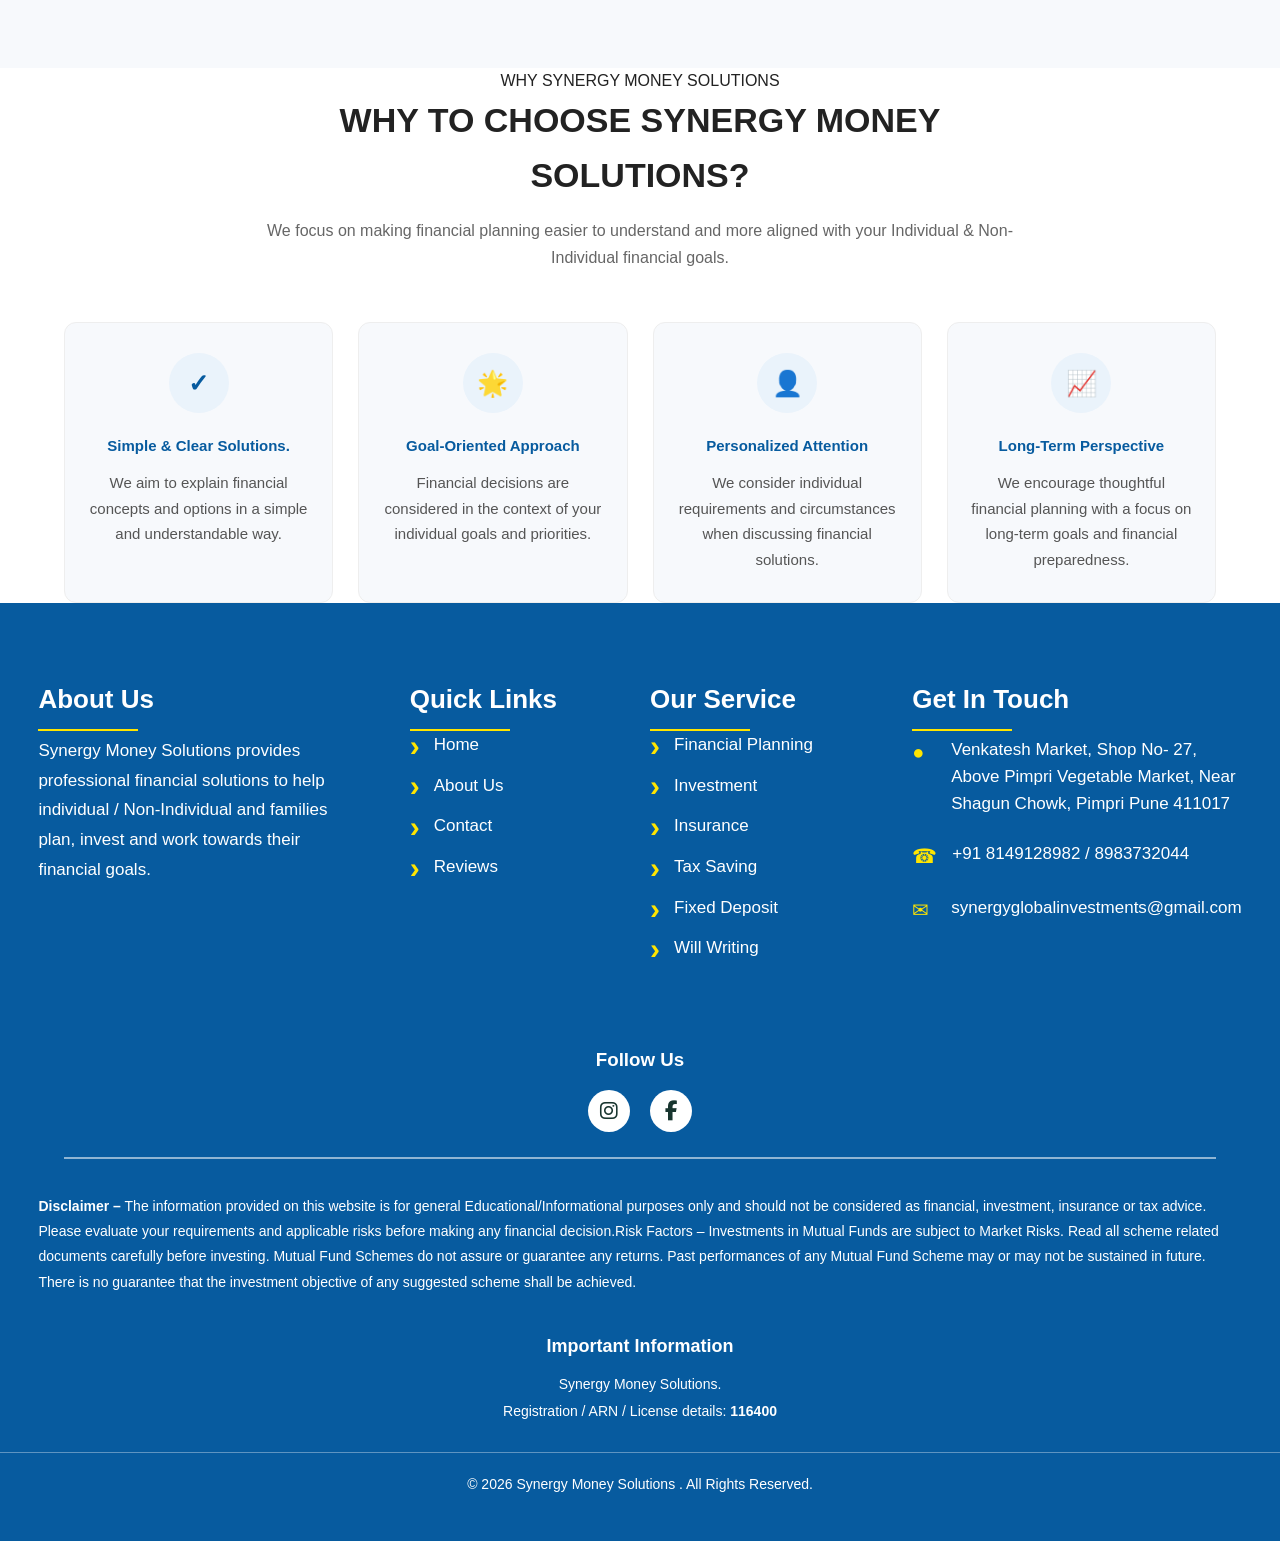
==== commit c1533794: "watsapp update" ====
--- a/about.html
+++ b/about.html
@@ -16,7 +16,7 @@
             <div class="container about-company-container">
             <!--Left:circular image-->
                 <div  class="about-company-image">
-                    <img src="images/Kamlesh Adwani Photo.jpeg" alt="AboutAanshiAssociate">
+                    <img src="images/Kamlesh Adwani Photo.jpeg" alt="AboutSynergyMoneySolutions">
                 </div>
                 <!--Right:content-->
                 <div class="about-company-content">
@@ -25,8 +25,8 @@
                     </p>
 
                     <p>
-                        <strong>Kamlesh Adwani</strong> Founder of, <strong>Synergy Money Solutions</strong> holds a <strong>Master's Degree in MBA(Finance & Investment)</strong>.<br>
-                        <strong>Core Solutions & Services High-Impact Financial Services: </strong>Kamlesh Adwani brings over 15+ years of rich experience in the financial services sector.
+                        <strong>Kamlesh Adwani</strong> Founder of, <strong>Synergy Money Solutions</strong> holds a  Degree in<strong>Masters in Personal Management</strong>.<br>
+                        <strong>Core Solutions & Services High-Impact Financial Services: </strong>Kamlesh Adwani brings over 10+ years of rich experience in the financial services sector.
                         He founded Synergy Money Solutions with a Single Focus: Placing your family’s financial well-being at the heart of everything we do.<br>
                         <strong>The Family Roadmap:</strong> We assist you in building structured investment buckets designed specifically for Children’s Higher Education and Retirement. Our approach helps align your short-term liquidity needs with your most important long-term aspirations.<br>
                         <strong> Diversified Product Portfolio:</strong>Access a carefully curated selection of Mutual Fund schemes and Bank Fixed Deposits, thoughtfully balanced to support your child’s major milestones and secure your golden years comfortably.<br>
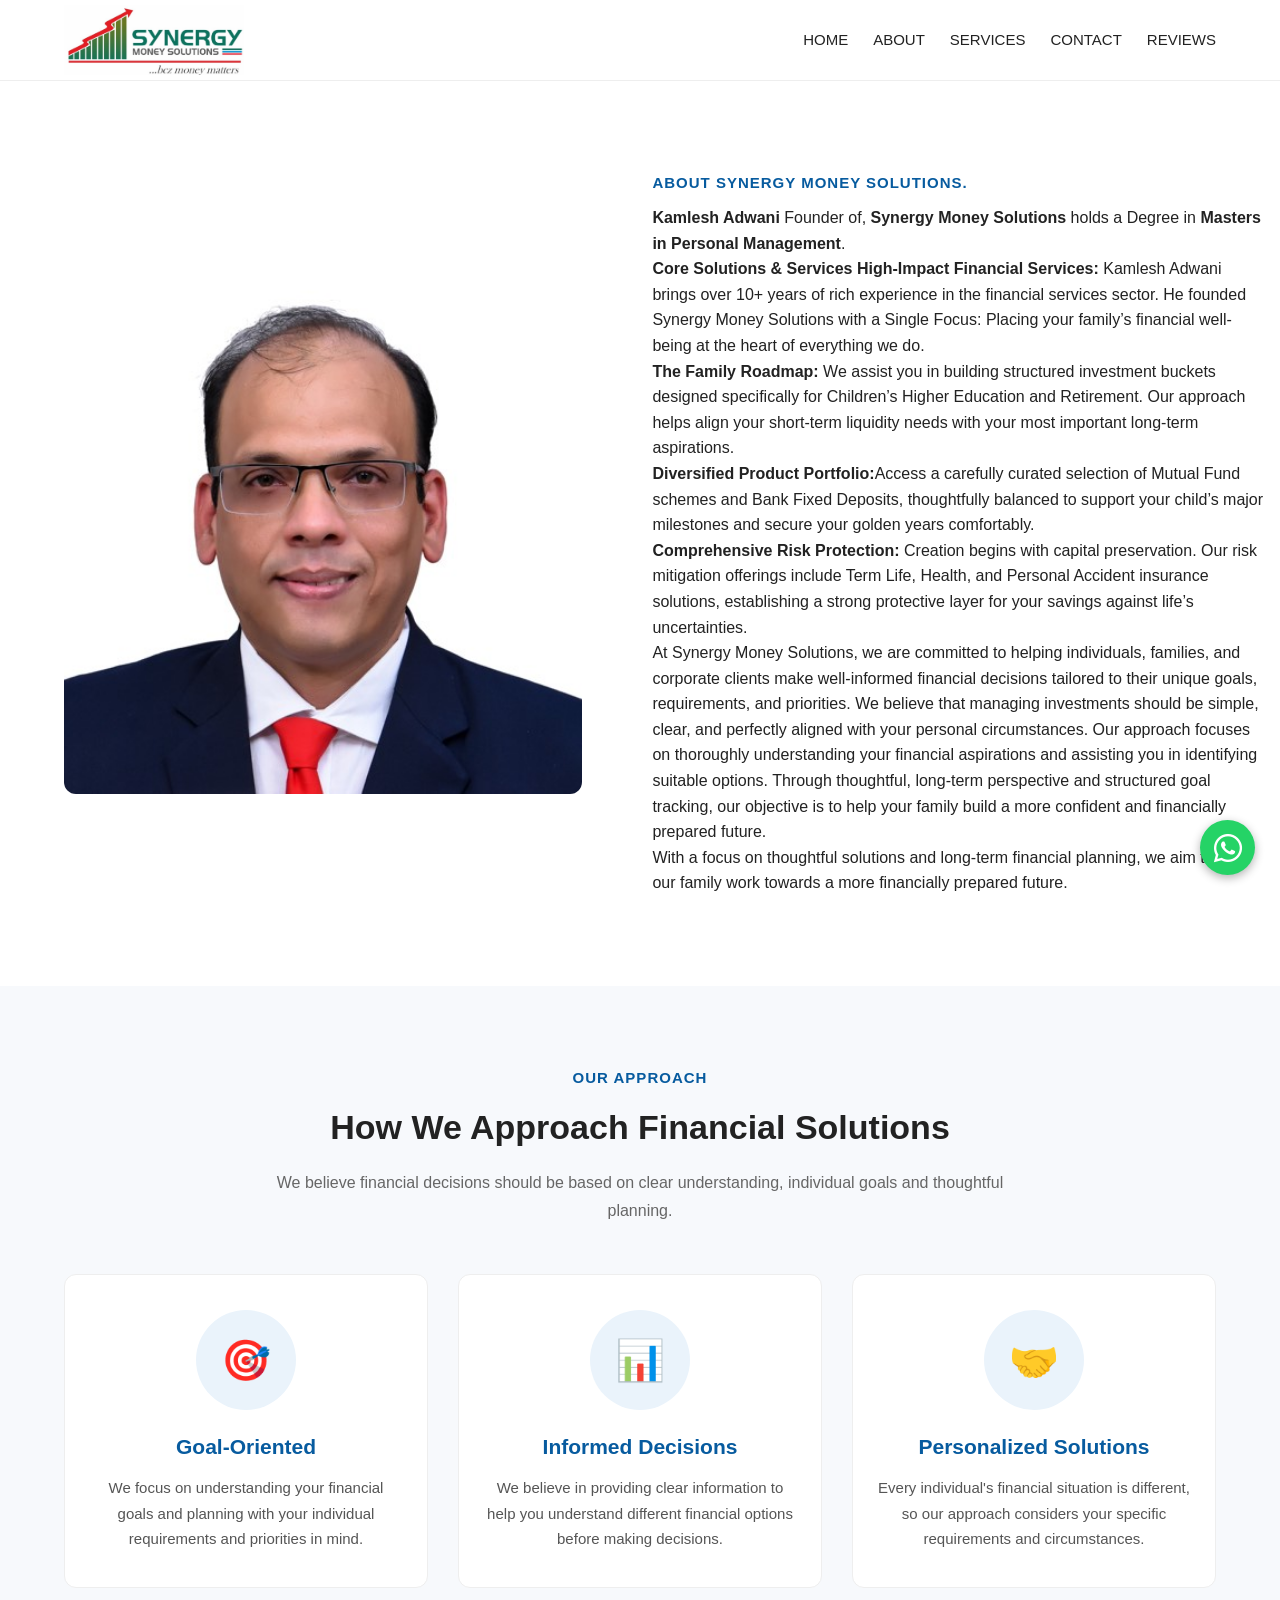
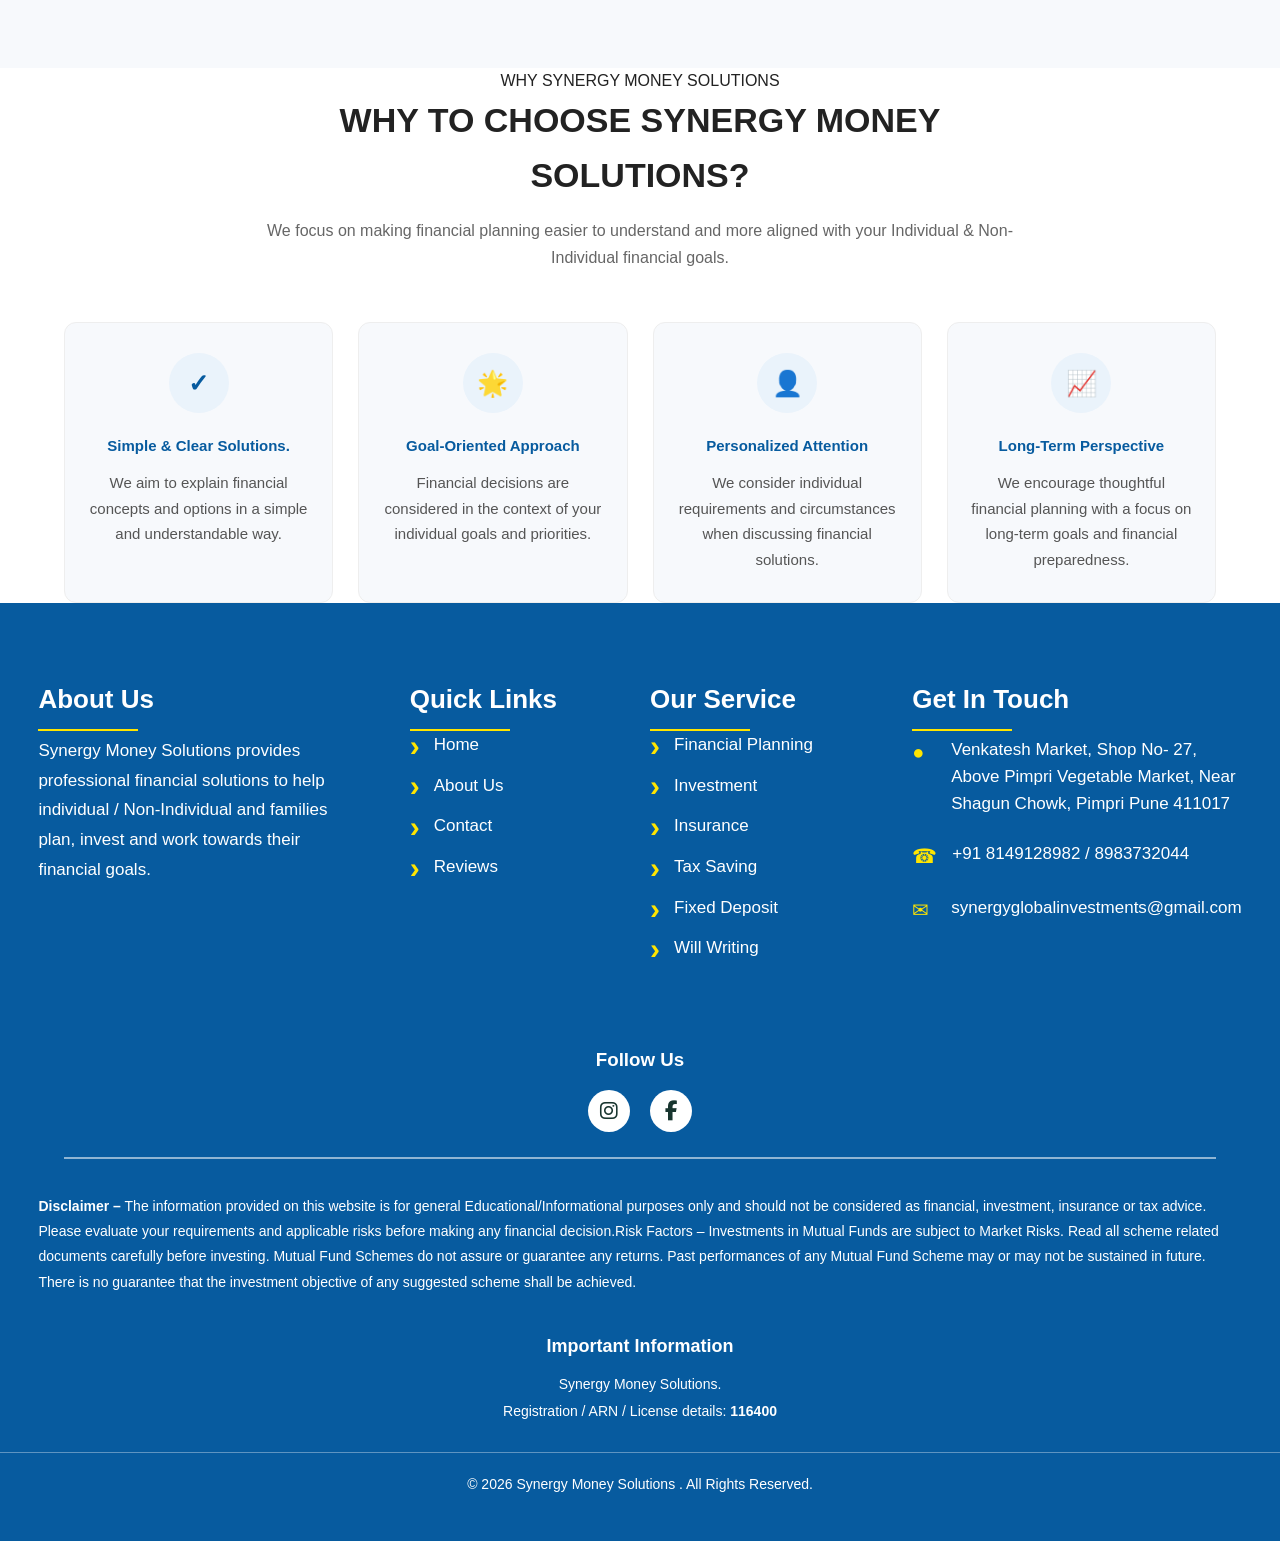
==== commit a46b6744: "background and watsapp icon update" ====
--- a/about.html
+++ b/about.html
@@ -25,7 +25,7 @@
                     </p>
 
                     <p>
-                        <strong>Kamlesh Adwani</strong> Founder of, <strong>Synergy Money Solutions</strong> holds a  Degree in<strong>Masters in Personal Management</strong>.<br>
+                        <strong>Kamlesh Adwani</strong> Founder of, <strong>Synergy Money Solutions</strong> holds a  Degree in <strong>Masters in Personal Management</strong>.<br>
                         <strong>Core Solutions & Services High-Impact Financial Services: </strong>Kamlesh Adwani brings over 10+ years of rich experience in the financial services sector.
                         He founded Synergy Money Solutions with a Single Focus: Placing your family’s financial well-being at the heart of everything we do.<br>
                         <strong>The Family Roadmap:</strong> We assist you in building structured investment buckets designed specifically for Children’s Higher Education and Retirement. Our approach helps align your short-term liquidity needs with your most important long-term aspirations.<br>
@@ -129,7 +129,7 @@
                         </h3>
                         <p>
                              We aim to explain financial concepts and options
-                            in a simple and understandable way.
+                             in a simple and understandable way.
                         </p>
                     </div>
                     <!--CARD 2-->
